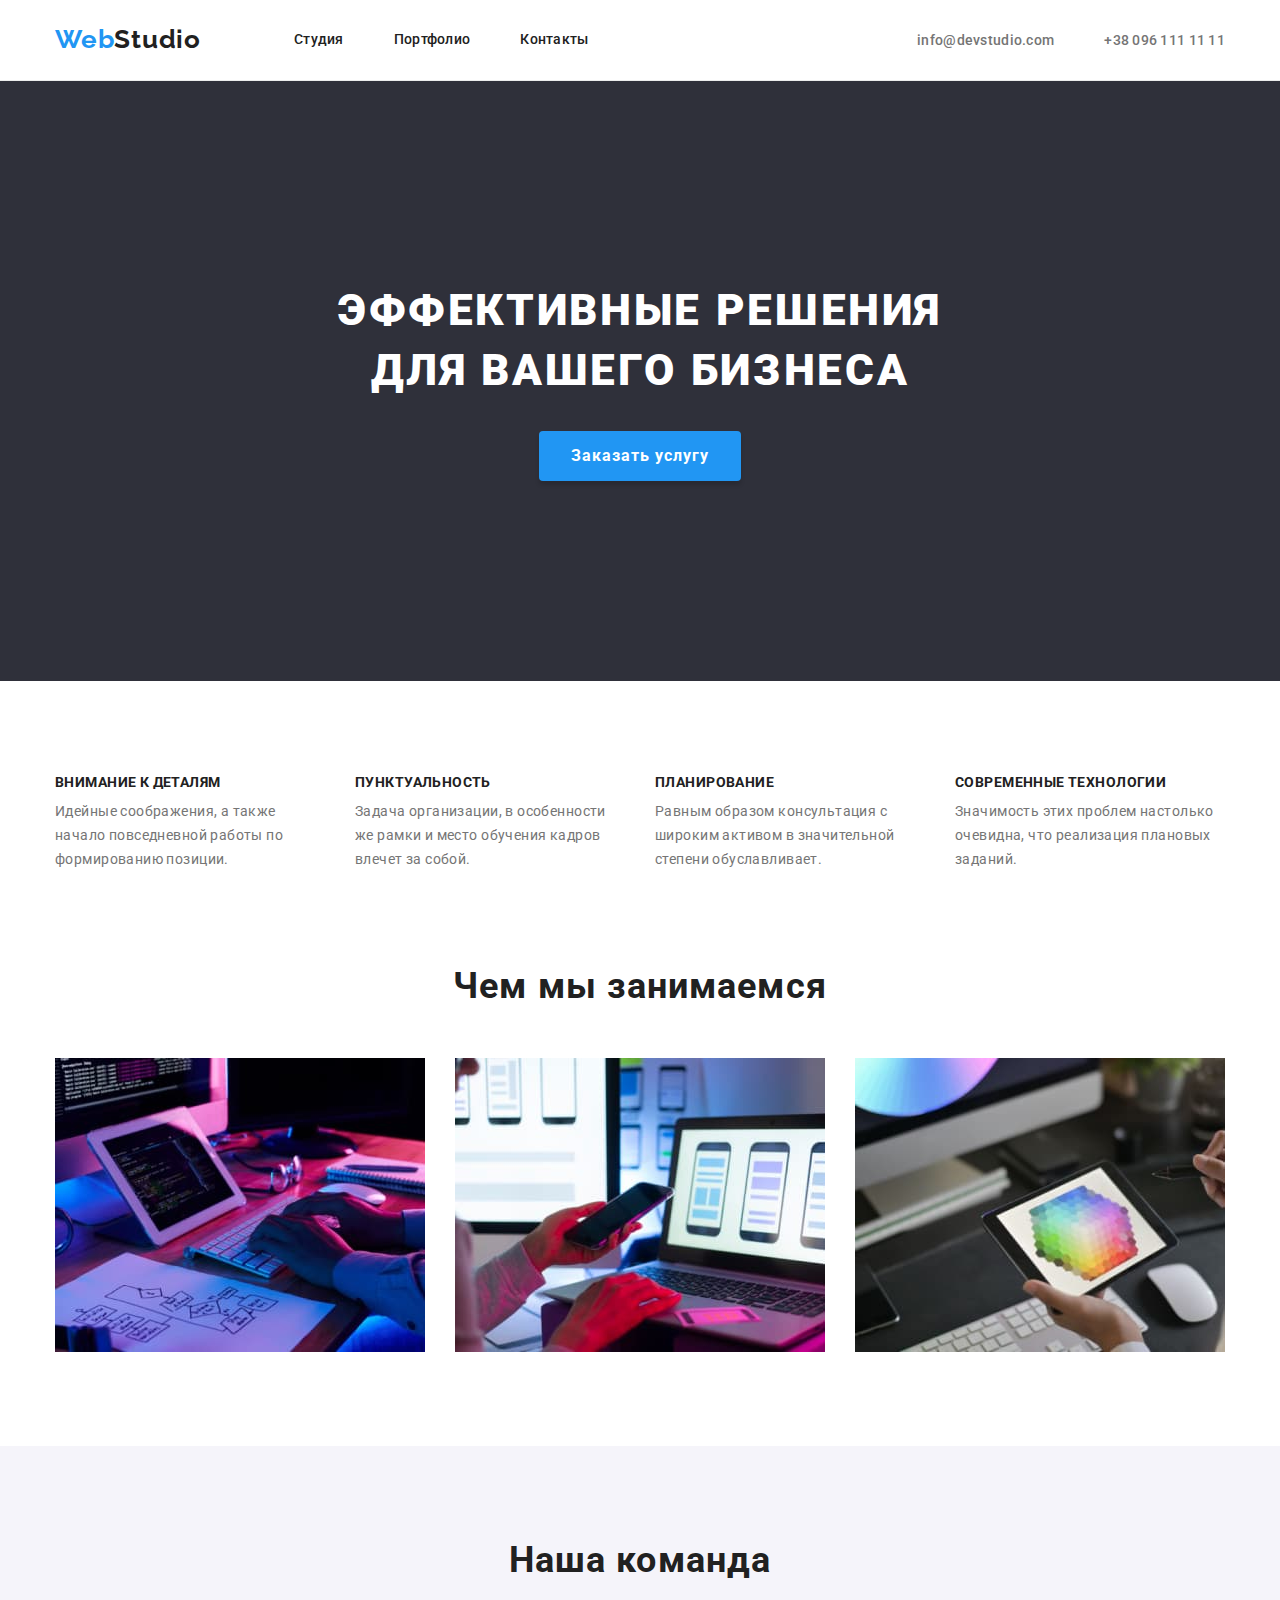
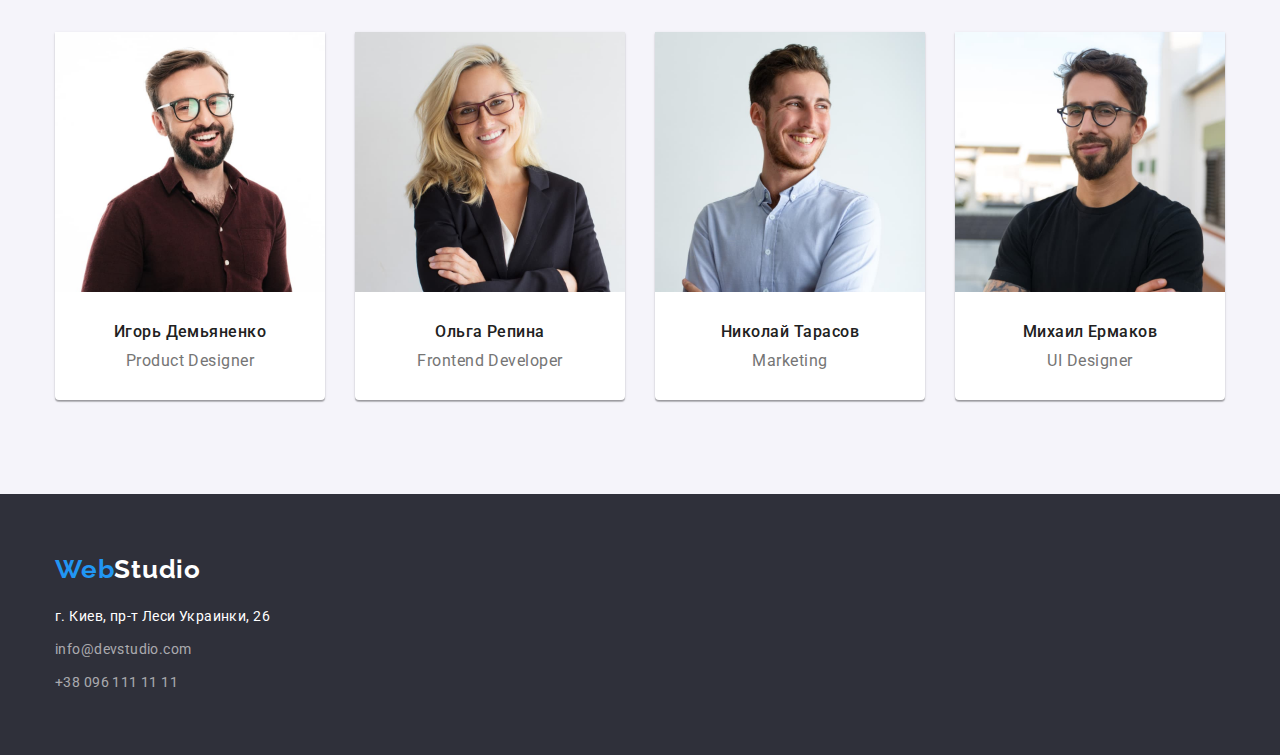
==== index.html @ 68cc084e "Клон репо для 4ї ДЗ" ====
<!DOCTYPE html>
<html lang="ru">
<head>
    <meta charset="UTF-8">
    <meta http-equiv="X-UA-Compatible" content="IE=edge">
    <meta name="viewport" content="width=device-width, initial-scale=1.0">
    <title>Document</title>
      <style>
        a {
          text-decoration: none;
        }
      </style>
      <link rel="preconnect" href="https://fonts.googleapis.com">
      <link rel="preconnect" href="https://fonts.gstatic.com" crossorigin>
      <link href="https://fonts.googleapis.com/css2?family=Raleway:wght@700&family=Roboto:wght@400;500;700;900&display=swap"
        rel="stylesheet">
      <link rel="stylesheet" href="https://cdnjs.cloudflare.com/ajax/libs/modern-normalize/1.1.0/modern-normalize.min.css" />
      <link rel="stylesheet" href="./css/styles.css">
</head>
<body class="page">
<!--хедер-->
   <header class="page-header">
    <div class="container menu-heder">
       <nav class="nav">
         <a href="/" class="logo"><span class="logos">Web</span>Studio</a>
          <ul class="site-nav list">
            <li class="nav-item"><a href="./index.html" class="link current">Студия</a></li>
            <li class="nav-item"><a href="./portfolio.html" class="link">Портфолио</a></li>
            <li class="nav-item"><a href="" class="link">Контакты</a></li>
          </ul>
       </nav>
          <ul class="contacts list">
            <li class="contacts-item"><a href="info@devstudio.com" class="contact">info@devstudio.com</a></li>
            <li class="contacts-item"><a href="tel:+380961111111" class="contact">+38 096 111 11 11</a></li>
          </ul>
    </div>
   </header> 
<!--головний контент сторінки-->
    <main>
     <!--секція герой-->
      <section class="hero">
        <div class="container">
           <h1 class="hero-title">Эффективные решения для вашего бизнеса</h1>
           <button type="button" class="button">Заказать услугу</button>
        </div>
     </section>
     <!--фішки компанії-->
     <section class="section">
      <div class="container">
       <h2 class="visually-hidden">Наши преимущества</h2>
       <ul class="feature-list list">
          <li class="item">
           <h3 class="title">Внимание к деталям</h3>
            <p class="text">Идейные соображения, а также начало повседневной работы по формированию позиции.</p>
         </li>
         <li class="item">
           <h3 class="title">Пунктуальность</h3>
            <p class="text">Задача организации, в особенности же рамки и место обучения кадров влечет за собой.</p>
         </li>
         <li class="item">
           <h3 class="title">Планирование</h3>
            <p class="text">Равным образом консультация с широким активом в значительной степени обуславливает.</p>
         </li>
         <li class="item">
           <h3 class="title">Современные технологии</h3>
            <p class="text">Значимость этих проблем настолько очевидна, что реализация плановых заданий.</p>
         </li>
        </ul>
      </div>
     </section>
     <!--діяльність компанії-->
     <section class="section work-section">
      <div class="container">
        <h2 class="work">Чем мы занимаемся</h2>
        <ul class="work-list list">
            <li class="img work-list-item"><img src="./images/img1.jpg" alt="робота с ПК" width="370"></li>
            <li class="img work-list-item"><img src="./images/img2.jpg" alt="Робота с телефоном" width="370"></li>
            <li class="img work-list-item"><img src="./images/img3.jpg" alt="робота с планшетом" width="370"></li>
        </ul>
      </div>
     </section>
     <!--члени компанії-->
     <section class="section user">
      <div class="container">
        <h2 class="galery">Наша команда</h2>
        <ul class="galery-list list">
            <li class="galery-item">
                <img src="./images/igor.jpg" alt="фото Игорь Демьяненко" width="270">
              <div class="person-description">
                <h3 class="headline">Игорь Демьяненко</h3>
                <p class="tagline">Product Designer</p>
              </div>
              </li>
            <li class="galery-item">
                <img src="./images/olga.jpg" alt="фото Ольга Репина" width="270">
              <div class="person-description">
                <h3 class="headline">Ольга Репина</h3>
                <p class="tagline">Frontend Developer</p>
              </div>
              </li>
            <li class="galery-item">
                <img src="./images/kolya.jpg" alt="фото Николай Тарасов" width="270">
              <div class="person-description">
                <h3 class="headline">Николай Тарасов</h3>
                <p class="tagline">Marketing</p>
              </div>
              </li>
            <li class="galery-item">
                <img src="./images/misha.jpg" alt="фото Михаил Ермаков" width="270">
              <div class="person-description">
                <h3 class="headline">Михаил Ермаков</h3>
                <p class="tagline">UI Designer</p>
              </div>
              </li>
        </ul>
      </div>
      </section>
    </main>
<!--футер-->
  <footer class="footer-menu">
    <div class="container">
      <a href="/" class="footer-logo"> <span class="logos">Web</span>Studio</a>
      <address class="address">
        <ul class="address-list list">
          <li class="footer-address-item"> <a class="footer-address" href="https://goo.gl/maps/79SEyr8F4r5ZJnbD9">г. Киев, пр-т Леси Украинки, 26</a></li>
          <li class="footer-contact-item"> <a class="footer-contact" href="mailto:info@devstudio.com">info@devstudio.com</a></li>
          <li class="footer-contact-item"> <a class="footer-contact" href="tel:+380961111111">+38 096 111 11 11</a></li>
        </ul>
      </address>
    </div>
  </footer>
</body>
</html>
---- css/styles.css ----
:root {
  --primary-text-color: #212121;
  --secondory-text-color: #757575;
  --text-title-color: #ffffff;
  --accent-color: #2196f3;
  --primary-bg-color: #ffffff;
  --secondary-bg-color: #f5f4fa;
  --footer-bg-color: #2f303a;
}

.page {
  font-family: Roboto, sans-serif;
  color: var(--primary-text-color);
  margin: 0;
}

.list {
  list-style: none;
  padding: 0;
  margin: 0;
}

.container {
  width: 1200px;
  padding-left: 15px;
  padding-right: 15px;
  margin: 0 auto;
  
  /* outline: 1px solid tomato; */
}

h1, h2, h3, h4, h5, h6, p, ul {
  margin-top: 0;
  margin-bottom: 0;
}

ul, ol {
  margin: 0;
  padding-left: 0;
}

/* ------Стилі для index.html------ */

/* ------хедер------ */
.page-header {
background-color: var(--primary-bg-color);
border-bottom: 1px solid #ECECEC;
}

.menu-heder {
  display: flex;
}

.site-nav {
display: flex;
margin-left: 93px;
}

.site-nav > li {
margin-right: 50px;
}

.site-nav >li:nth-child(3n) {
  margin-right: 0;
}

.nav{
    display: flex;
    align-items: center;
}

.contacts {
  align-items: center;
  display: flex;
  margin-left: auto;
}

.contacts>li {
  margin-right: 50px;
}

.contacts>li:nth-child(2n) {
  margin-right: 0px;
}

.logo {
  font-family: "Raleway";
  font-weight: 700;
  font-size: 26px;
  line-height: 1.19;
  letter-spacing: 0.03em;
  color: var(--primary-text-color);
  padding: 24px 0px 25px 0px;
}

.logos {
  color: var(--accent-color);
}

.link {
  font-weight: 500;
  font-size: 14px;
  line-height: 1.4;
  letter-spacing: 0.02em;
  color: var(--primary-text-color);
  text-align: center;
  padding: 32px 0px;
}

.link:hover,
.link:focus {
  color: var(--accent-color);
}

/* .current {
  color: var(--accent-color);
} */

.contact {
  font-weight: 500;
  font-size: 14px;
  line-height: 1.14;
  letter-spacing: 0.02em;
  color: var(--secondory-text-color);
  text-align: center;
  padding: 32px 0px;
}

.contact:hover,
.contact:focus {
  color: var(--accent-color);
}

/* ------секція герой------ */

.hero {
  background-color: var(--footer-bg-color);
padding: 200px 0;
}


.hero-title {
  font-weight: 900;
  font-size: 44px;
  line-height: 1.36;
  text-align: center;
  letter-spacing: 0.06em;
  text-transform: uppercase;
  color: var(--text-title-color);
  width: 696px;
  margin-left: auto;
  margin-right: auto;
  text-align: center;
}

.button {
  font-family: Roboto;
  font-weight: 700;
  font-size: 16px;
  line-height: 1.87;
  display: flex;
  align-items: center;
  text-align: center;
  letter-spacing: 0.06em;
  color: var(--text-title-color);
  background-color: var(--accent-color);
  cursor: pointer;
  border-radius: 4px;
  box-shadow: 0px 4px 4px rgba(0, 0, 0, 0.15);
  border: none;
  padding: 10px 32px;
  margin-top: 30px;
  margin-left: auto;
  margin-right: auto;
}

/* ------фішки компанії------ */

.visually-hidden {
  position: absolute;
  white-space: nowrap;
  width: 1px;
  height: 1px;
  overflow: hidden;
  border: 0;
  padding: 0;
  clip: rect(0 0 0 0);
  clip-path: inset(50%);
  margin: -1px;
}
.section {
padding-top: 94px;
padding-bottom: 94px;
}

.feature-list {
  display: flex;
}

.item:nth-child(-n + 3) {
  margin-right: 30px;
}

.title {
  font-weight: 700;
  font-size: 14px;
  line-height: 1.14;
  letter-spacing: 0.03em;
  text-transform: uppercase;
  color: var(--primary-text-color);
  width: 270px;
}

.text {
  font-size: 14px;
  line-height: 1.71;
  letter-spacing: 0.03em;
  color: var(--secondory-text-color);
  width: 270px;
  margin-top: 10px;
}

.title {
  color: var(--primary-text-color);
}

.text {
  color: var(--secondory-text-color);
}

/* ------діяльність компанії------ */
.work-section {
  padding-top: 0;
}

.work-list{
display: flex;
margin-top: 50px;
}

img {
  max-width: 100%;
  height: auto;
  display: block;
}

.work-list-item {
 margin-right: 30px;
}

.work-list-item:nth-child(3n) {
  margin-right: 0;
}

.work {
  font-weight: 700;
  font-size: 36px;
  line-height: 1.16;
  text-align: center;
  letter-spacing: 0.03em;
  color: var(--primary-text-color);
}

/* ------члени компанії------ */

.user {
  background-color: var(--secondary-bg-color);
}

.galery {
  font-weight: 700;
  font-size: 36px;
  line-height: 1.16;
  text-align: center;
  letter-spacing: 0.03em;
  color: var(--primary-text-color);

}

.galery-list {
  display: flex;
  margin-top: 50px;
}

.galery-list > li:last-child {
  margin-right: 0px;
}

.galery-item {
  background-color: var(--primary-bg-color);
  width: 270px;
  margin-right: 30px;
  box-shadow: 0px 1px 3px rgba(0, 0, 0, 0.12),
    0px 1px 1px rgba(0, 0, 0, 0.14),
    0px 2px 1px rgba(0, 0, 0, 0.2);
  border-radius: 0px 0px 4px 4px;
}

.galery-item >li:last-child {
  margin-right: 0px;
}

.person-description {
  padding: 30px 32px;
}

.headline {
  font-weight: 500;
  font-size: 16px;
  line-height: 1.19;
  text-align: center;
  letter-spacing: 0.03em;
  color: var(--primary-text-color);
}

.tagline {
  font-size: 16px;
  line-height: 1.19;
  text-align: center;
  letter-spacing: 0.03em;
  color: var(--secondory-text-color);
  margin-top: 10px;
}

/* ------футер------ */

.footer-menu {
  background-color: var(--footer-bg-color);
  padding: 60px 0;
}

.footer-logo {
  font-family: Raleway;
  font-weight: 700;
  font-size: 26px;
  line-height: 1.19;
  letter-spacing: 0.03em;
  color: var(--text-title-color);
}

.address-list{
  margin-top: 20px;
}

.footer-address {
  font-family: Roboto;
  font-style: normal;
  font-size: 14px;
  line-height: 1.71;
  letter-spacing: 0.03em;
  color: var(--text-title-color);
}

.footer-contact-item{
margin-top: 9px;
}

.footer-contact {
  font-family: Roboto;
  font-style: normal;
  font-size: 14px;
  line-height: 1.71;
  letter-spacing: 0.03em;
  color: rgba(255, 255, 255, 0.6);
  
  margin-top: 9px;
}
.footer-address:focus,
.footer-address:hover {
  color: var(--accent-color);
}

.footer-contact:focus,
.footer-contact:hover {
  color: var(--accent-color);
}

/* ------CSS для portfolio.html------ */
/* ------хедер підтягує стилі з CSS index.html ------ */
/* ------кнопки------ */


.button-items {
justify-content: center;
display: flex;
}

.button-items > li {
  margin-right: 8px;
}

.button-items >li:last-child{
  margin-right: 0;
}

.button-primery {
  font-family: "Roboto";
  font-weight: 500;
  font-size: 16px;
  line-height: 1.62;
  text-align: center;
  letter-spacing: 0.03em;
  color: var(--primary-text-color);
  cursor: pointer;
  border-radius: 4px;
  border-width: 0;
  padding: 6px 22px;
}

.button-primery {
  background-color: var(--secondary-bg-color);
}

.button-primery:hover,
.button-primery:focus {
  color: var(--text-title-color);
  background-color: var(--accent-color);
}

/* ------Наши проекты------ */

.project-list{
  display: flex;
  flex-wrap: wrap;
  margin-top: 50px;
}

.project-list>li>img {
  display: block;
}

.project-list > li {
  margin-top: 30px;
  margin-right: 30px;
}

.project-list > li:nth-child(-n + 3) {
  margin-top: 0px;
}

.project-list > li:nth-child(3n + 3) {
  margin-right: 0px;
}

.project-item {
  background-color: var (--primary-bg-color);
}

.projects-description {
  padding: 20px 24px;
  border: 1px solid #EEEEEE;
  border-top: none;
}

.headline-portfolio {
  font-weight: 700;
  font-size: 18px;
  line-height: 2;
  letter-spacing: 0.06em;
  color: var(--primary-text-color);
}

.tagline-portfolio {
  font-size: 16px;
  line-height: 1.87;
  letter-spacing: 0.03em;
  color: var(--secondory-text-color);
  margin-top: 4px;
}

/* ------футер підтягує стилі з CSS index.html------ */
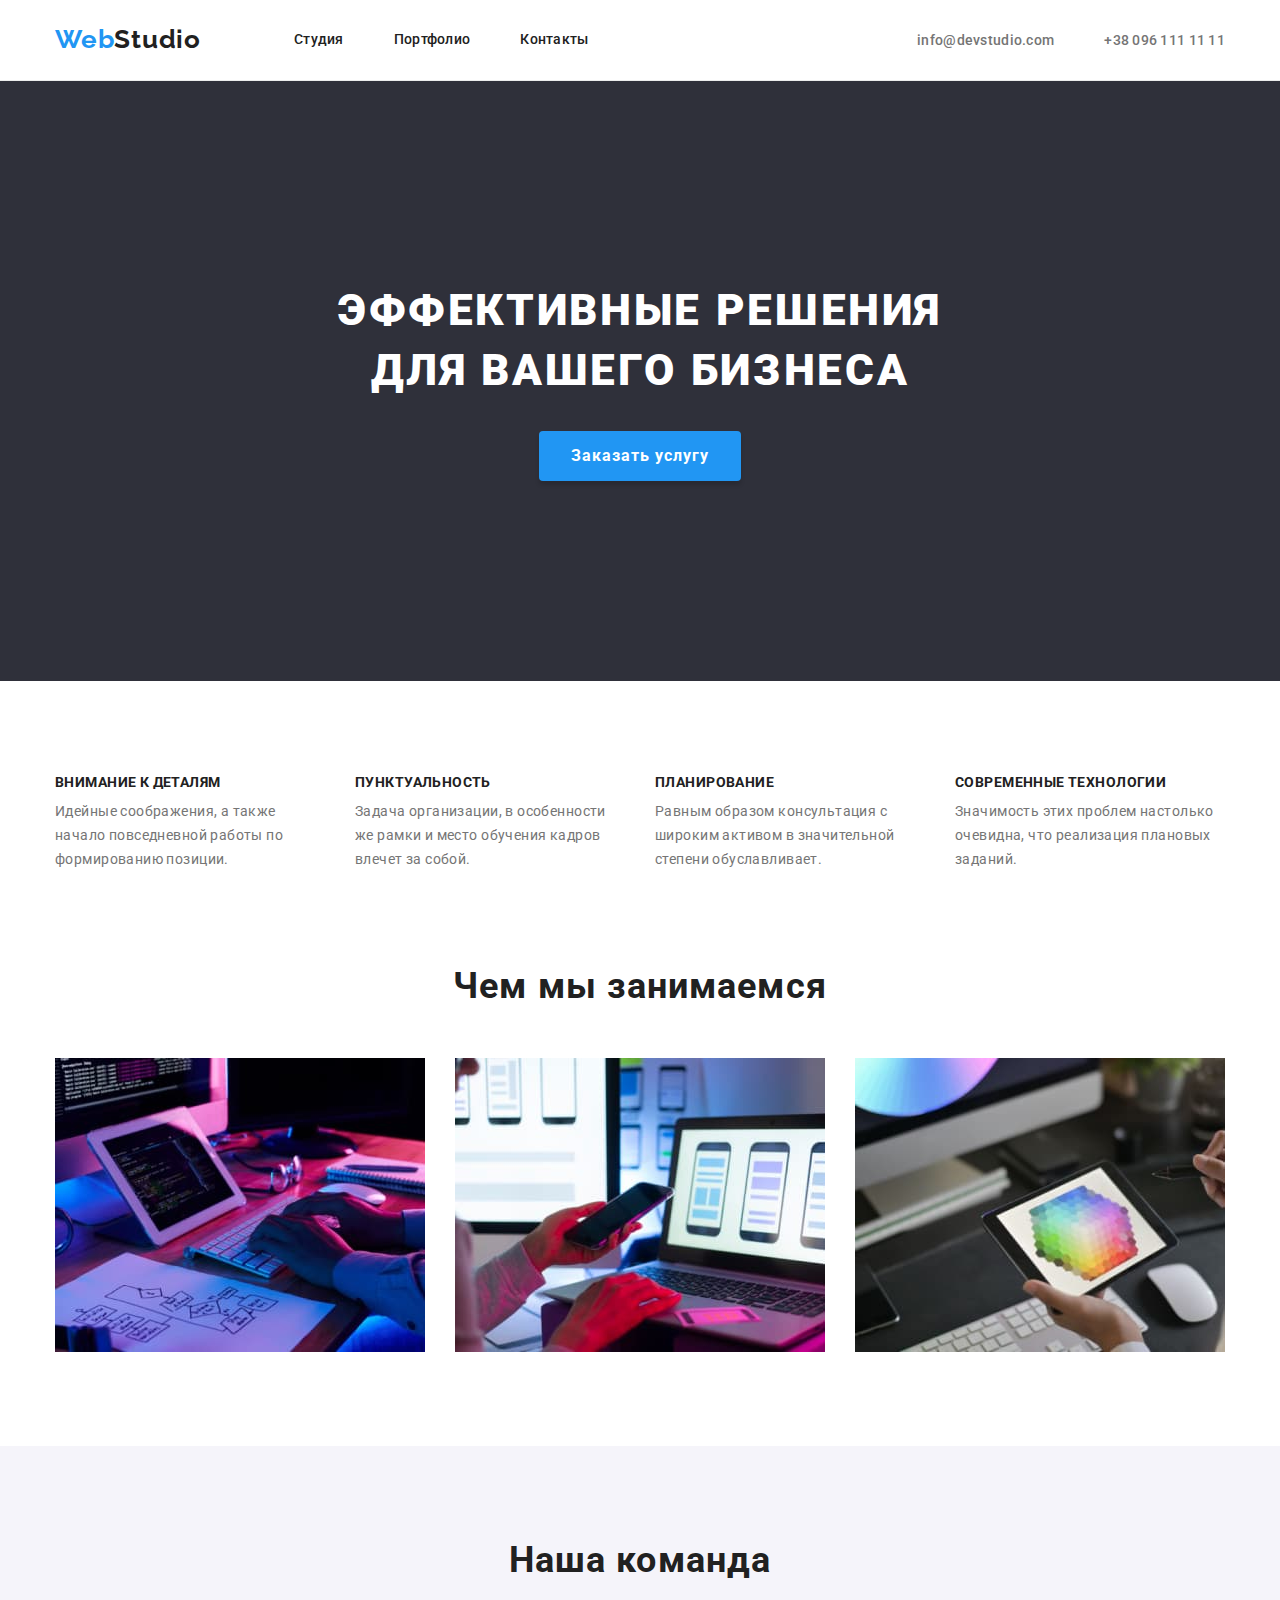
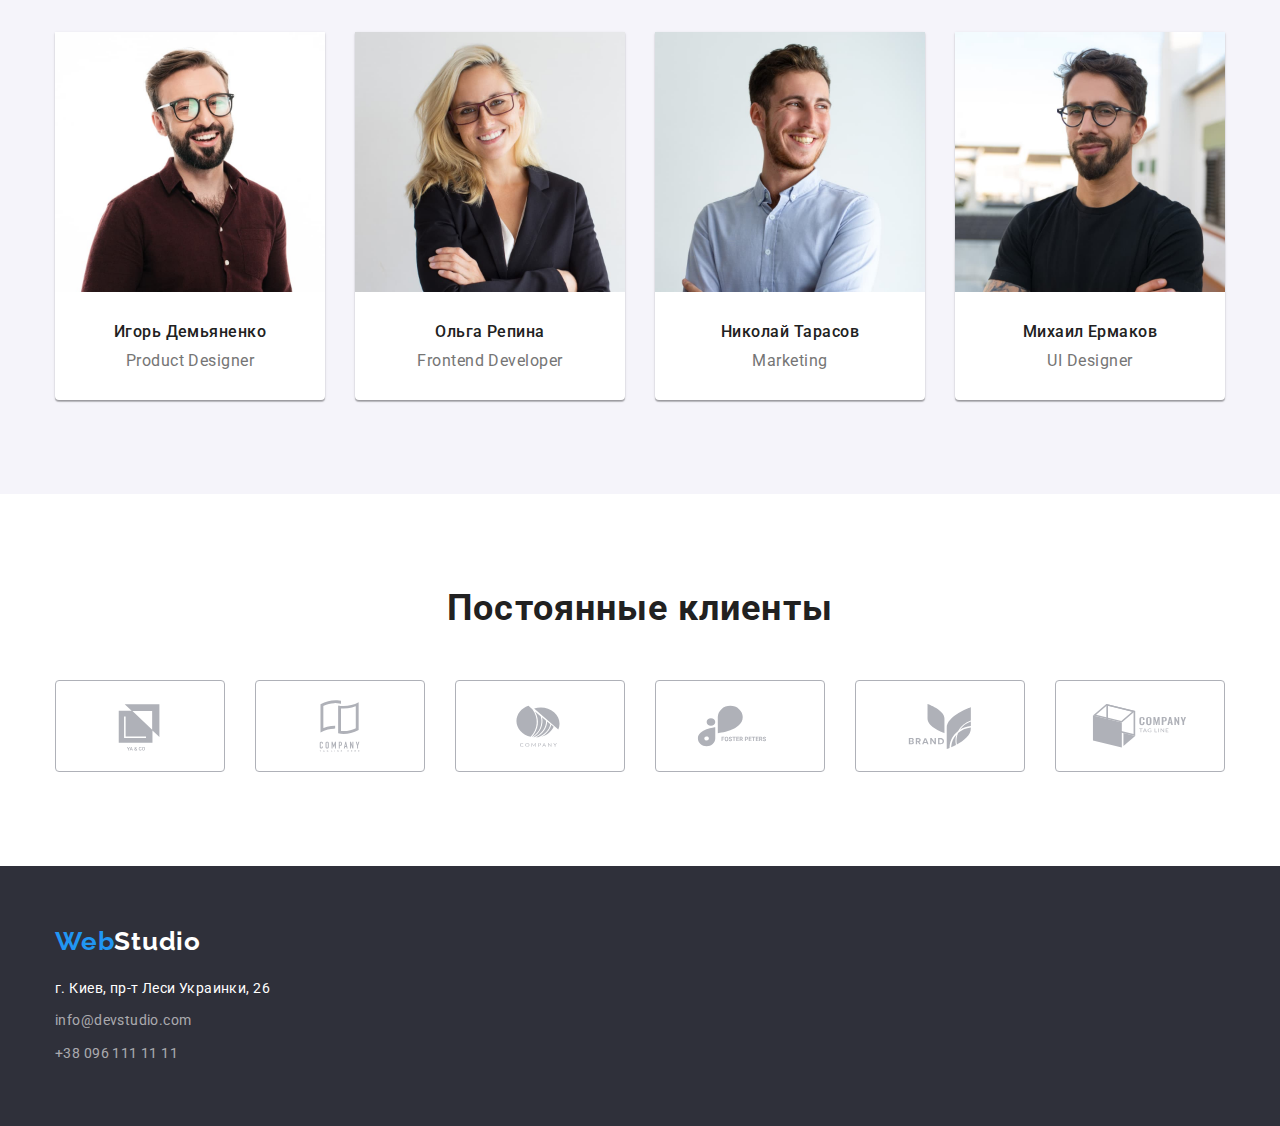
==== commit c849393a: "створити секцію постійних покупців, залили СВГ, перша спроба 4го ДЗ" ====
--- a/index.html
+++ b/index.html
@@ -26,7 +26,7 @@
           <ul class="site-nav list">
             <li class="nav-item"><a href="./index.html" class="link current">Студия</a></li>
             <li class="nav-item"><a href="./portfolio.html" class="link">Портфолио</a></li>
-            <li class="nav-item"><a href="" class="link">Контакты</a></li>
+            <li class="nav-item"><a href="./contacts.html" class="link">Контакты</a></li>
           </ul>
        </nav>
           <ul class="contacts list">
@@ -115,6 +115,56 @@
         </ul>
       </div>
       </section>
+      <!--постійні клієнти-->
+      <section class="section">
+        <div class="container-clients">
+          <h2 class="work">Постоянные клиенты</h2>
+          <ul class="clients-list">
+            <li class="clients-item">
+              <a href="">
+                <svg class="clients-logo">
+                  <use href="./images/symbol-defs.svg#icon-logo-customers1"></use>
+                </svg>
+              </a>
+            </li>
+            <li class="clients-item">
+              <a href="">
+                <svg class="clients-logo">
+                  <use href="./images/symbol-defs.svg#icon-logo-customers2"></use>
+                </svg>
+              </a>
+            </li>
+            <li class="clients-item">
+              <a href="">
+                <svg class="clients-logo">
+                  <use href="./images/symbol-defs.svg#icon-logo-customers3"></use>
+                </svg>
+              </a>
+            </li>
+            <li class="clients-item">
+              <a href="">
+                <svg class="clients-logo">
+                  <use href="./images/symbol-defs.svg#icon-logo-customers4"></use>
+                </svg>
+              </a>
+            </li>
+            <li class="clients-item">
+              <a href="">
+                <svg class="clients-logo">
+                  <use href="./images/symbol-defs.svg#icon-logo-customers5"></use>
+                </svg>
+              </a>
+            </li>
+            <li class="clients-item">
+              <a href="">
+                <svg class="clients-logo">
+                  <use href="./images/symbol-defs.svg#icon-logo-customers6"></use>
+                </svg>
+              </a>
+            </li>
+          </ul>
+        </div>
+      </section>
     </main>
 <!--футер-->
   <footer class="footer-menu">
--- a/css/styles.css
+++ b/css/styles.css
@@ -131,6 +131,23 @@
   color: var(--accent-color);
 }
 
+/*------------------------------------------------------------
+
+ ????????????????????????????????????????????????????
+
+  .contacts .clients-item:first-child::before {
+  content: url("");
+  }
+
+  .contacts .clients-item:last-child::before{
+  content: url('');
+  }
+
+
+
+
+------------------------------------------------------------------*/
+ 
 /* ------секція герой------ */
 
 .hero {
@@ -322,6 +339,63 @@
   margin-top: 10px;
 }
 
+
+/* --- постійні клієнти- --- */
+
+.container-clients {
+  display: block;
+  width: 1200px;
+  padding-left: 15px;
+  padding-right: 15px;
+  margin-right: auto;
+  margin-left: auto;
+}
+
+.clients-list {
+  display: flex;
+  list-style-type: none;
+  margin-top: 50px;
+}
+
+.clients-item {
+  display: flex;
+  margin-right: 30px;
+  width: 170px;
+  height: 92px;
+  border: 1px solid #afb1b8;
+  border-radius: 4px;
+}
+
+.clients-item:last-child {
+  margin-right: 0;
+}
+
+.clients-item>a:hover,
+.clients-item>a:focus {
+  border: 1px solid var(--accent-color);
+  cursor: pointer;
+}
+
+.clients-item>a:hover .clients-logo,
+.clients-item>a:focus .clients-logo {
+  fill: var(--accent-color);
+}
+
+.clients-item>a {
+  width: 170px;
+  height: 92px;
+  justify-content: center;
+  align-items: center;
+  display: flex;
+}
+
+.clients-logo {
+  width: 106px;
+  height: 60px;
+  fill: #afb1b8;
+}
+
+
 /* ------футер------ */
 
 .footer-menu {
@@ -469,3 +543,6 @@
 }
 
 /* ------футер підтягує стилі з CSS index.html------ */
+
+
+
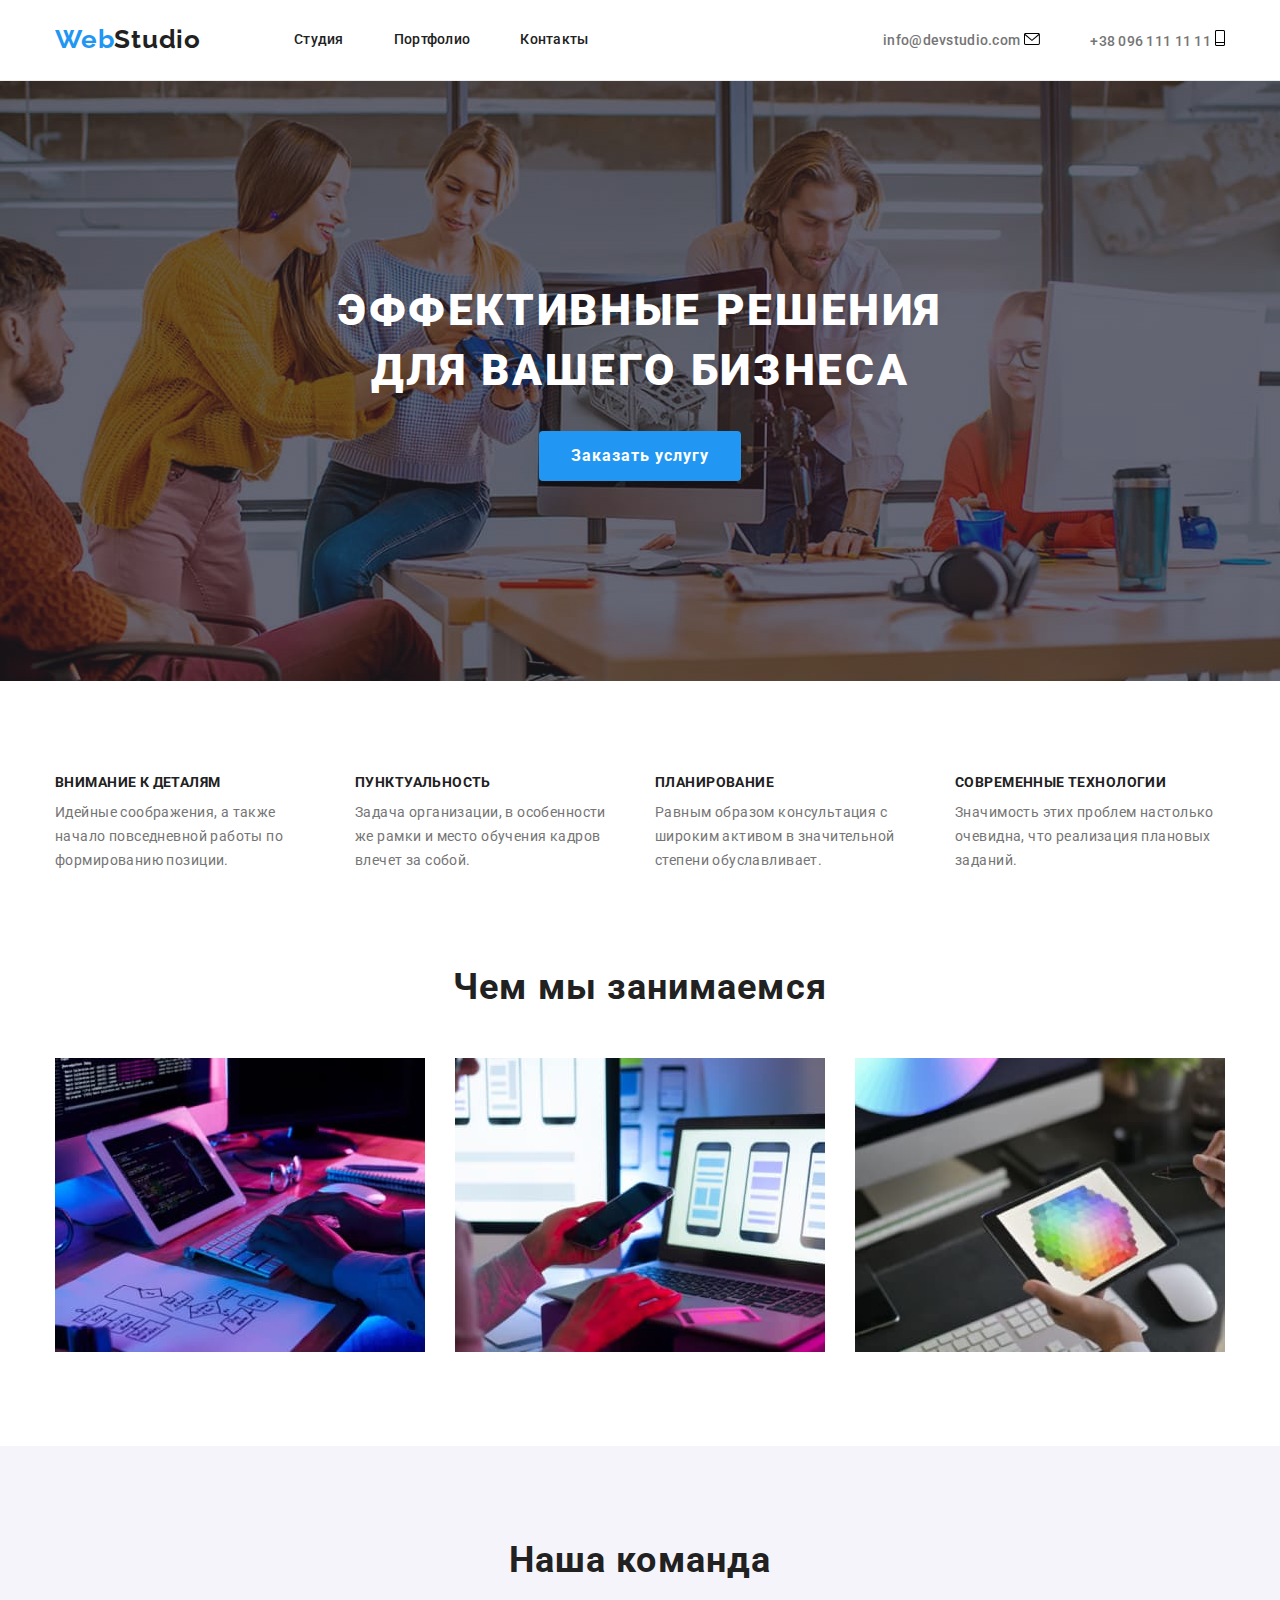
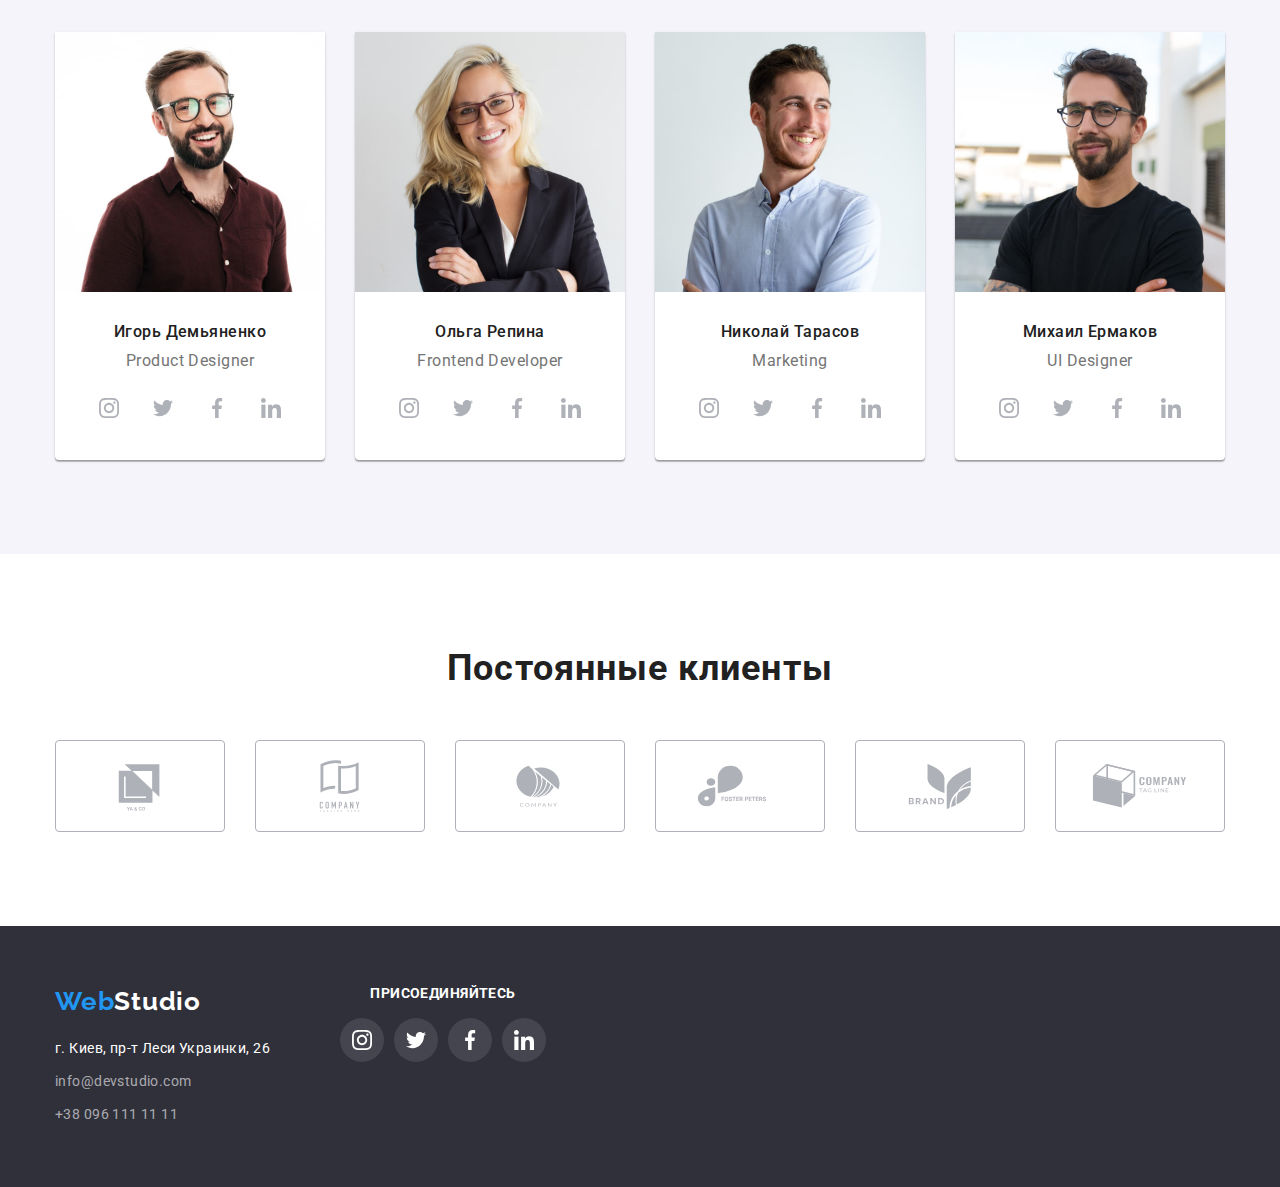
==== commit 33d79b5a: "ДЗ№4 без хедера і особливостей компанії" ====
--- a/index.html
+++ b/index.html
@@ -30,8 +30,16 @@
           </ul>
        </nav>
           <ul class="contacts list">
-            <li class="contacts-item"><a href="info@devstudio.com" class="contact">info@devstudio.com</a></li>
-            <li class="contacts-item"><a href="tel:+380961111111" class="contact">+38 096 111 11 11</a></li>
+            <li class="contacts-item"><a href="info@devstudio.com" class="contact">info@devstudio.com</a>
+            <svg class="phone-icon" width="16" height="12">
+              <use href="./images/symbol-defs.svg#icon-envelope-hover"></use>
+            </svg>
+            </li>
+            <li class="contacts-item"><a href="tel:+380961111111" class="contact">+38 096 111 11 11</a>
+            <svg class="email-icon" width="10" height="16">
+              <use href="./images/symbol-defs.svg#icon-Vector"></use>
+            </svg>
+            </li>
           </ul>
     </div>
    </header> 
@@ -89,6 +97,36 @@
               <div class="person-description">
                 <h3 class="headline">Игорь Демьяненко</h3>
                 <p class="tagline">Product Designer</p>
+                <ul class="user-soc-list list">
+                    <li class="user-soc-item">
+                    <a class="user-soc-link link">
+                      <svg class="user-soc-icon" width="20" height="20">
+                        <use href="./images/symbol-defs.svg#icon-instagram"></use>
+                      </svg>
+                    </a>
+                  </li>
+                    <li class="user-soc-item">
+                    <a class="user-soc-link link">
+                      <svg class="user-soc-icon" width="20" height="20">
+                        <use href="./images/symbol-defs.svg#icon-twitter"></use>
+                      </svg>
+                    </a>
+                  </li>
+                    <li class="user-soc-item">
+                    <a class="user-soc-link link">
+                      <svg class="user-soc-icon" width="20" height="20">
+                        <use href="./images/symbol-defs.svg#icon-facebook"></use>
+                      </svg>
+                    </a>
+                  </li>
+                  <li class="user-soc-item">
+                    <a class="user-soc-link link">
+                      <svg class="user-soc-icon" width="20" height="20">
+                        <use href="./images/symbol-defs.svg#icon-linkedin"></use>
+                      </svg>
+                    </a>
+                  </li>
+                </ul>
               </div>
               </li>
             <li class="galery-item">
@@ -96,6 +134,36 @@
               <div class="person-description">
                 <h3 class="headline">Ольга Репина</h3>
                 <p class="tagline">Frontend Developer</p>
+                <ul class="user-soc-list list">
+                    <li class="user-soc-item">
+                    <a class="user-soc-link link">
+                      <svg class="user-soc-icon" width="20" height="20">
+                        <use href="./images/symbol-defs.svg#icon-instagram"></use>
+                      </svg>
+                    </a>
+                  </li>
+                    <li class="user-soc-item">
+                    <a class="user-soc-link link">
+                      <svg class="user-soc-icon" width="20" height="20">
+                        <use href="./images/symbol-defs.svg#icon-twitter"></use>
+                      </svg>
+                    </a>
+                  </li>
+                    <li class="user-soc-item">
+                    <a class="user-soc-link link">
+                      <svg class="user-soc-icon" width="20" height="20">
+                        <use href="./images/symbol-defs.svg#icon-facebook"></use>
+                      </svg>
+                    </a>
+                  </li>
+                  <li class="user-soc-item">
+                    <a class="user-soc-link link">
+                      <svg class="user-soc-icon" width="20" height="20">
+                        <use href="./images/symbol-defs.svg#icon-linkedin"></use>
+                      </svg>
+                    </a>
+                  </li>
+                </ul>
               </div>
               </li>
             <li class="galery-item">
@@ -103,6 +171,36 @@
               <div class="person-description">
                 <h3 class="headline">Николай Тарасов</h3>
                 <p class="tagline">Marketing</p>
+                <ul class="user-soc-list list">
+                    <li class="user-soc-item">
+                    <a class="user-soc-link link">
+                      <svg class="user-soc-icon" width="20" height="20">
+                        <use href="./images/symbol-defs.svg#icon-instagram"></use>
+                      </svg>
+                    </a>
+                  </li>
+                    <li class="user-soc-item">
+                    <a class="user-soc-link link">
+                      <svg class="user-soc-icon" width="20" height="20">
+                        <use href="./images/symbol-defs.svg#icon-twitter"></use>
+                      </svg>
+                    </a>
+                  </li>
+                    <li class="user-soc-item">
+                    <a class="user-soc-link link">
+                      <svg class="user-soc-icon" width="20" height="20">
+                        <use href="./images/symbol-defs.svg#icon-facebook"></use>
+                      </svg>
+                    </a>
+                  </li>
+                  <li class="user-soc-item">
+                    <a class="user-soc-link link">
+                      <svg class="user-soc-icon" width="20" height="20">
+                        <use href="./images/symbol-defs.svg#icon-linkedin"></use>
+                      </svg>
+                    </a>
+                  </li>
+                </ul>
               </div>
               </li>
             <li class="galery-item">
@@ -110,6 +208,36 @@
               <div class="person-description">
                 <h3 class="headline">Михаил Ермаков</h3>
                 <p class="tagline">UI Designer</p>
+                <ul class="user-soc-list list">
+                    <li class="user-soc-item">
+                    <a class="user-soc-link link">
+                      <svg class="user-soc-icon" width="20" height="20">
+                        <use href="./images/symbol-defs.svg#icon-instagram"></use>
+                      </svg>
+                    </a>
+                  </li>
+                     <li class="user-soc-item">
+                    <a class="user-soc-link link">
+                      <svg class="user-soc-icon" width="20" height="20">
+                        <use href="./images/symbol-defs.svg#icon-twitter"></use>
+                      </svg>
+                    </a>
+                  </li>
+                    <li class="user-soc-item">
+                    <a class="user-soc-link link">
+                      <svg class="user-soc-icon" width="20" height="20">
+                        <use href="./images/symbol-defs.svg#icon-facebook"></use>
+                      </svg>
+                    </a>
+                  </li>
+                  <li class="user-soc-item">
+                    <a class="user-soc-link link">
+                      <svg class="user-soc-icon" width="20" height="20">
+                        <use href="./images/symbol-defs.svg#icon-linkedin"></use>
+                      </svg>
+                    </a>
+                  </li>
+                </ul>
               </div>
               </li>
         </ul>
@@ -167,17 +295,52 @@
       </section>
     </main>
 <!--футер-->
-  <footer class="footer-menu">
-    <div class="container">
-      <a href="/" class="footer-logo"> <span class="logos">Web</span>Studio</a>
-      <address class="address">
-        <ul class="address-list list">
-          <li class="footer-address-item"> <a class="footer-address" href="https://goo.gl/maps/79SEyr8F4r5ZJnbD9">г. Киев, пр-т Леси Украинки, 26</a></li>
-          <li class="footer-contact-item"> <a class="footer-contact" href="mailto:info@devstudio.com">info@devstudio.com</a></li>
-          <li class="footer-contact-item"> <a class="footer-contact" href="tel:+380961111111">+38 096 111 11 11</a></li>
+ <footer class="footer-menu">
+    <div class="container footer">
+      <div class="container-flex">
+        <a href="/" class="footer-logo"> <span class="logos">Web</span>Studio</a>
+        <address class="address">
+          <ul class="address-list list">
+            <li class="footer-address-item"> <a class="footer-address" href="https://goo.gl/maps/79SEyr8F4r5ZJnbD9">г. Киев, пр-т Леси Украинки, 26</a></li>
+            <li class="footer-contact-item"> <a class="footer-contact" href="mailto:info@devstudio.com">info@devstudio.com</a></li>
+            <li class="footer-contact-item"> <a class="footer-contact" href="tel:+380961111111">+38 096 111 11 11</a></li>
+          </ul>
+        </address>
+      </div>
+      <div class="futer-call">
+        <h3 class="call">присоединяйтесь</h3>
+        <ul class="user-soc-list list">
+          <li class="futer-call-item">
+            <a class="futer-call-link link">
+              <svg class="futer-call-icon" width="20" height="20">
+                <use href="./images/symbol-defs.svg#icon-instagram"></use>
+              </svg>
+            </a>
+          </li>
+          <li class="futer-call-item">
+            <a class="futer-call-link link">
+              <svg class="futer-call-icon" width="20" height="20">
+                <use href="./images/symbol-defs.svg#icon-twitter"></use>
+              </svg>
+            </a>
+          </li>
+          <li class="futer-call-item">
+            <a class="futer-call-link link">
+              <svg class="futer-call-icon" width="20" height="20">
+                <use href="./images/symbol-defs.svg#icon-facebook"></use>
+              </svg>
+            </a>
+          </li>
+          <li class="futer-call-item">
+            <a class="futer-call-link link">
+              <svg class="futer-call-icon" width="20" height="20">
+                <use href="./images/symbol-defs.svg#icon-linkedin"></use>
+              </svg>
+            </a>
+          </li>
         </ul>
-      </address>
+      </div>
     </div>
-  </footer>
+ </footer>
 </body>
 </html>--- a/css/styles.css
+++ b/css/styles.css
@@ -131,28 +131,39 @@
   color: var(--accent-color);
 }
 
-/*------------------------------------------------------------
-
- ????????????????????????????????????????????????????
-
-  .contacts .clients-item:first-child::before {
-  content: url("");
+
+
+/*.email-icon,
+.phone-icon {
+  margin-right: 10px;
+}
+  .contact:hover .email-icon,
+  .contact:hover .phone-icon,
+  .contact:focus .email-icon,
+  .contact:focus .phone-icon {
+    fill: var(--accent-color);
   }
-
-  .contacts .clients-item:last-child::before{
-  content: url('');
-  }
-
-
-
-
-------------------------------------------------------------------*/
- 
+*/
+
+
+
 /* ------секція герой------ */
 
 .hero {
   background-color: var(--footer-bg-color);
 padding: 200px 0;
+    max-width: 1600px;
+    min-height: 600px;
+    margin-right: auto;
+    margin-left: auto;
+background-image: linear-gradient(
+  rgba(47, 48, 58, 0.4), 
+  rgba(47, 48, 58, 0.4)), 
+  url(../images/hero-bg.jpg);
+background-repeat: no-repeat;
+background-position: center;
+background-size: cover;
+
 }
 
 
@@ -339,6 +350,43 @@
   margin-top: 10px;
 }
 
+.user-soc-item {
+ cursor: pointer;
+}
+
+.user-soc-list {
+  display: flex;
+  justify-content: center;
+  margin-top: 16px;
+}
+
+.user-soc-item + .user-soc-item {
+ margin-left: 10px;
+} 
+
+
+.user-soc-link {
+  display: flex;
+  align-items: center;
+  justify-content: center;
+  width: 44px;
+  height: 44px;
+  border-radius: 50% ;
+  padding: 0;
+}
+    
+.user-soc-icon {
+  fill: #AFB1B8;
+}
+
+.user-soc-link:hover {
+  background-color: var(--accent-color);
+}
+
+.user-soc-link:hover .user-soc-icon{
+  fill: var(--primary-bg-color);
+}
+
 
 /* --- постійні клієнти- --- */
 
@@ -401,6 +449,10 @@
 .footer-menu {
   background-color: var(--footer-bg-color);
   padding: 60px 0;
+  display: flex;
+}
+.footer{
+  display: flex;
 }
 
 .footer-logo {
@@ -449,6 +501,57 @@
   color: var(--accent-color);
 }
 
+
+.call {
+font-size: 14px;
+line-height: 1.14;
+letter-spacing: 0.03em;
+text-align: center;
+text-transform: uppercase;
+color: var(--text-title-color);
+}
+
+.futer-call{
+margin-left: 70px;
+}
+
+.futer-call-item {
+  cursor: pointer;
+}
+
+.futer-call-list {
+  display: flex;
+  justify-content: center;
+  margin-top: 20px;
+}
+
+.futer-call-item+.futer-call-item {
+  margin-left: 10px;
+}
+
+
+.futer-call-link {
+  display: flex;
+  align-items: center;
+  justify-content: center;
+  background: rgba(255, 255, 255, 0.1);
+  width: 44px;
+  height: 44px;
+  border-radius: 50%;
+  padding: 0;
+}
+
+.futer-call-icon {
+  fill: var(--primary-bg-color);
+}
+
+.futer-call-link:hover {
+  background-color: var(--accent-color);
+}
+
+
+
+
 /* ------CSS для portfolio.html------ */
 /* ------хедер підтягує стилі з CSS index.html ------ */
 /* ------кнопки------ */
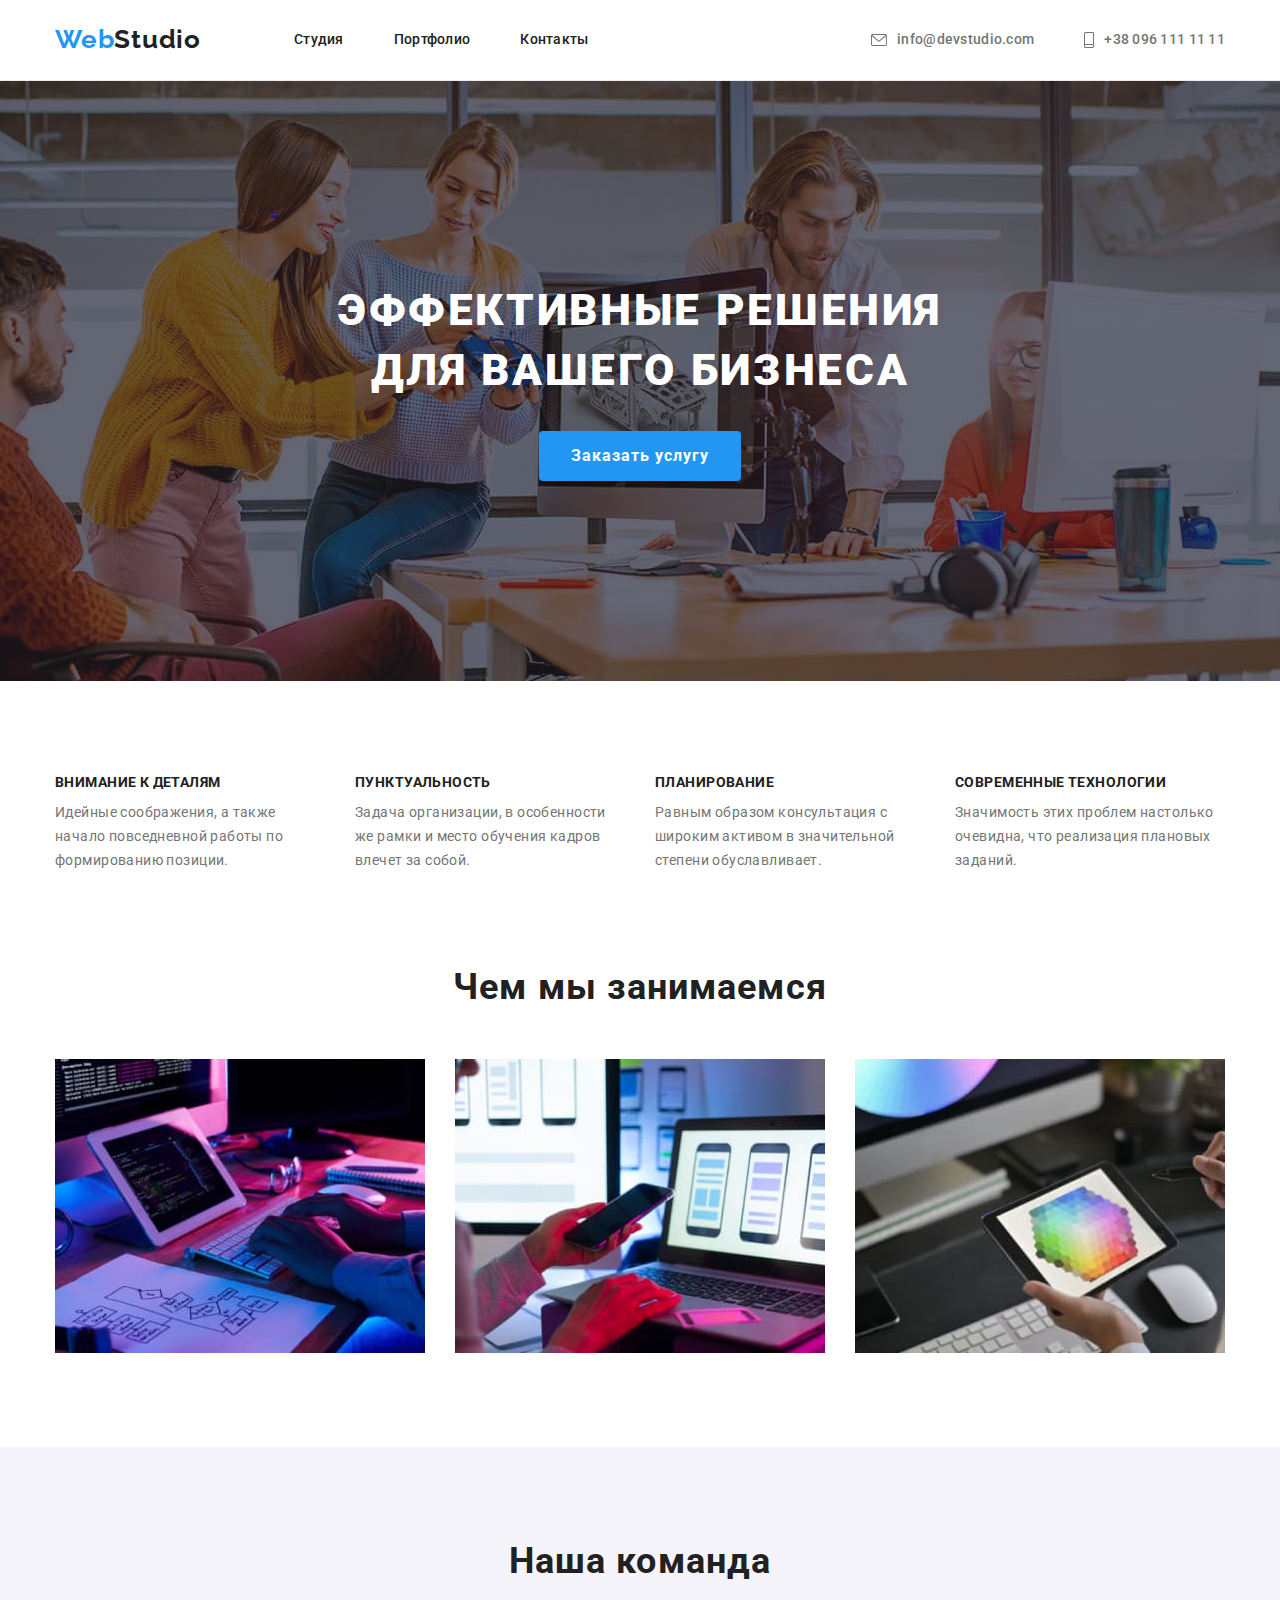
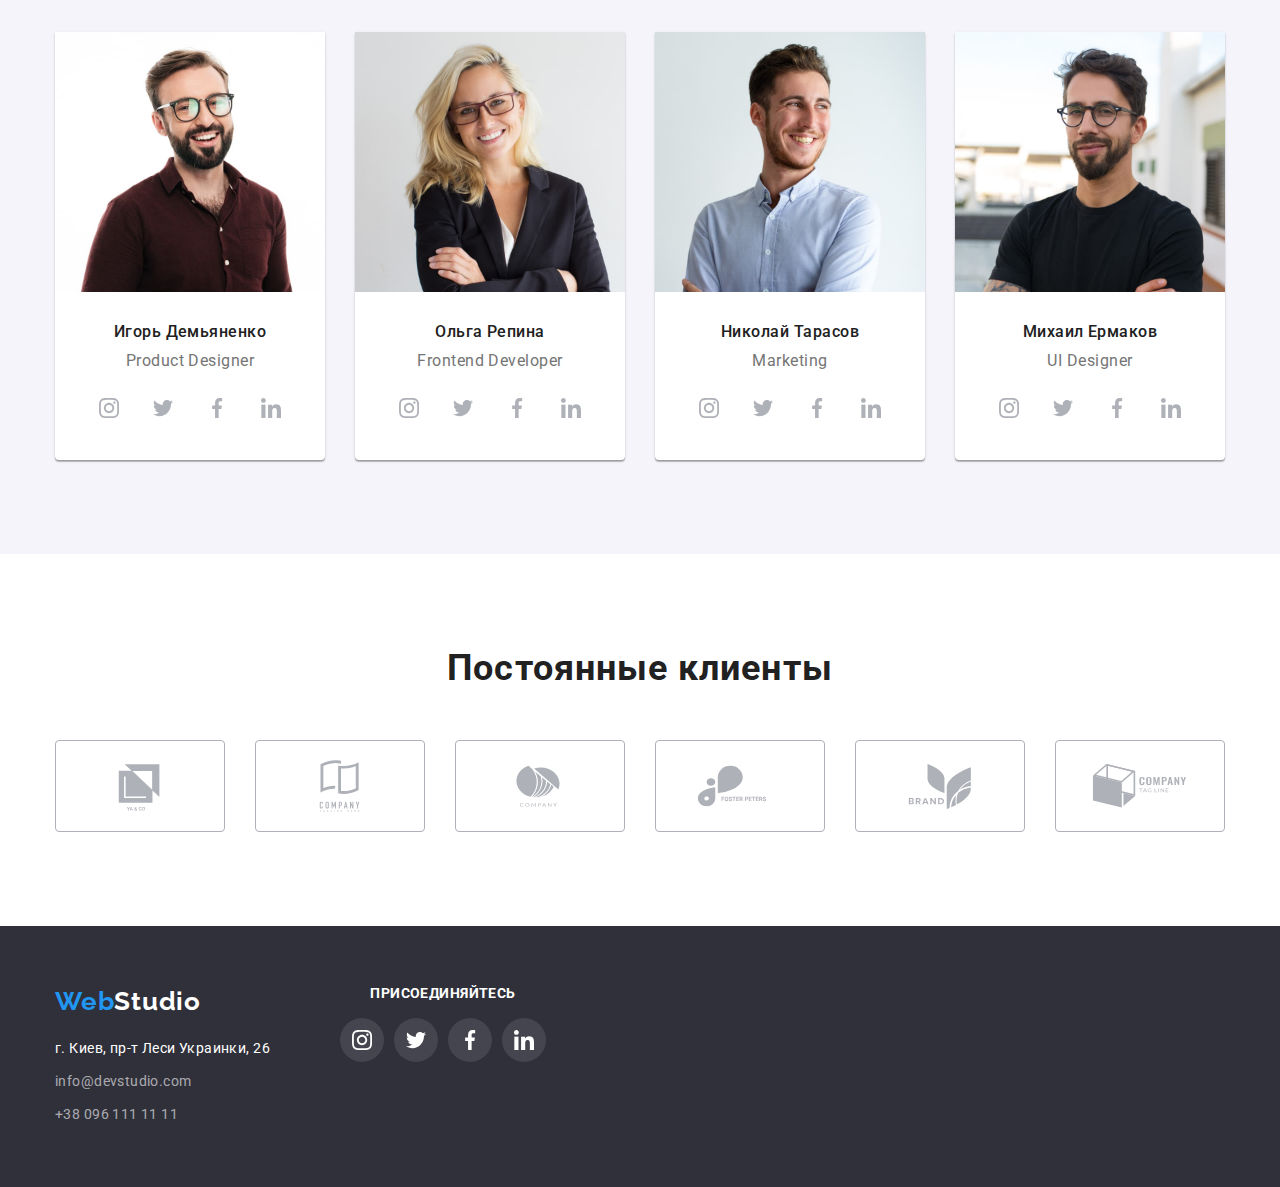
==== commit 77a4cd45: "готова ДЗ№4 без блоку *фішки компанії*" ====
--- a/index.html
+++ b/index.html
@@ -30,15 +30,17 @@
           </ul>
        </nav>
           <ul class="contacts list">
-            <li class="contacts-item"><a href="info@devstudio.com" class="contact">info@devstudio.com</a>
-            <svg class="phone-icon" width="16" height="12">
-              <use href="./images/symbol-defs.svg#icon-envelope-hover"></use>
-            </svg>
-            </li>
-            <li class="contacts-item"><a href="tel:+380961111111" class="contact">+38 096 111 11 11</a>
-            <svg class="email-icon" width="10" height="16">
-              <use href="./images/symbol-defs.svg#icon-Vector"></use>
-            </svg>
+            <li class="contacts-item"><a href="mailto:info@devstudio.com" class="contact">
+              <svg class="phone-icon" width="16" height="12">
+                <use href="./images/symbol-defs.svg#icon-envelope-hover"></use>
+              </svg>
+              info@devstudio.com</a>
+            </li>
+            <li class="contacts-item"><a href="tel:+380961111111" class="contact">
+              <svg class="email-icon" width="10" height="16">
+                <use href="./images/symbol-defs.svg#icon-Vector"></use>
+              </svg>
+              +38 096 111 11 11</a>
             </li>
           </ul>
     </div>
--- a/css/styles.css
+++ b/css/styles.css
@@ -123,7 +123,9 @@
   letter-spacing: 0.02em;
   color: var(--secondory-text-color);
   text-align: center;
+  align-items: center;
   padding: 32px 0px;
+  display: flex;
 }
 
 .contact:hover,
@@ -132,37 +134,35 @@
 }
 
 
-
-/*.email-icon,
+.email-icon,
 .phone-icon {
   margin-right: 10px;
-}
+  fill: #757575;
+}
+
   .contact:hover .email-icon,
   .contact:hover .phone-icon,
   .contact:focus .email-icon,
   .contact:focus .phone-icon {
     fill: var(--accent-color);
   }
-*/
-
-
 
 /* ------секція герой------ */
 
 .hero {
-  background-color: var(--footer-bg-color);
-padding: 200px 0;
+    background-color: var(--footer-bg-color);
+    padding: 200px 0;
     max-width: 1600px;
     min-height: 600px;
     margin-right: auto;
     margin-left: auto;
-background-image: linear-gradient(
-  rgba(47, 48, 58, 0.4), 
-  rgba(47, 48, 58, 0.4)), 
+    background-image: linear-gradient(
+    rgba(47, 48, 58, 0.4), 
+    rgba(47, 48, 58, 0.4)), 
   url(../images/hero-bg.jpg);
-background-repeat: no-repeat;
-background-position: center;
-background-size: cover;
+   background-repeat: no-repeat;
+   background-position: center;
+   background-size: cover;
 
 }
 
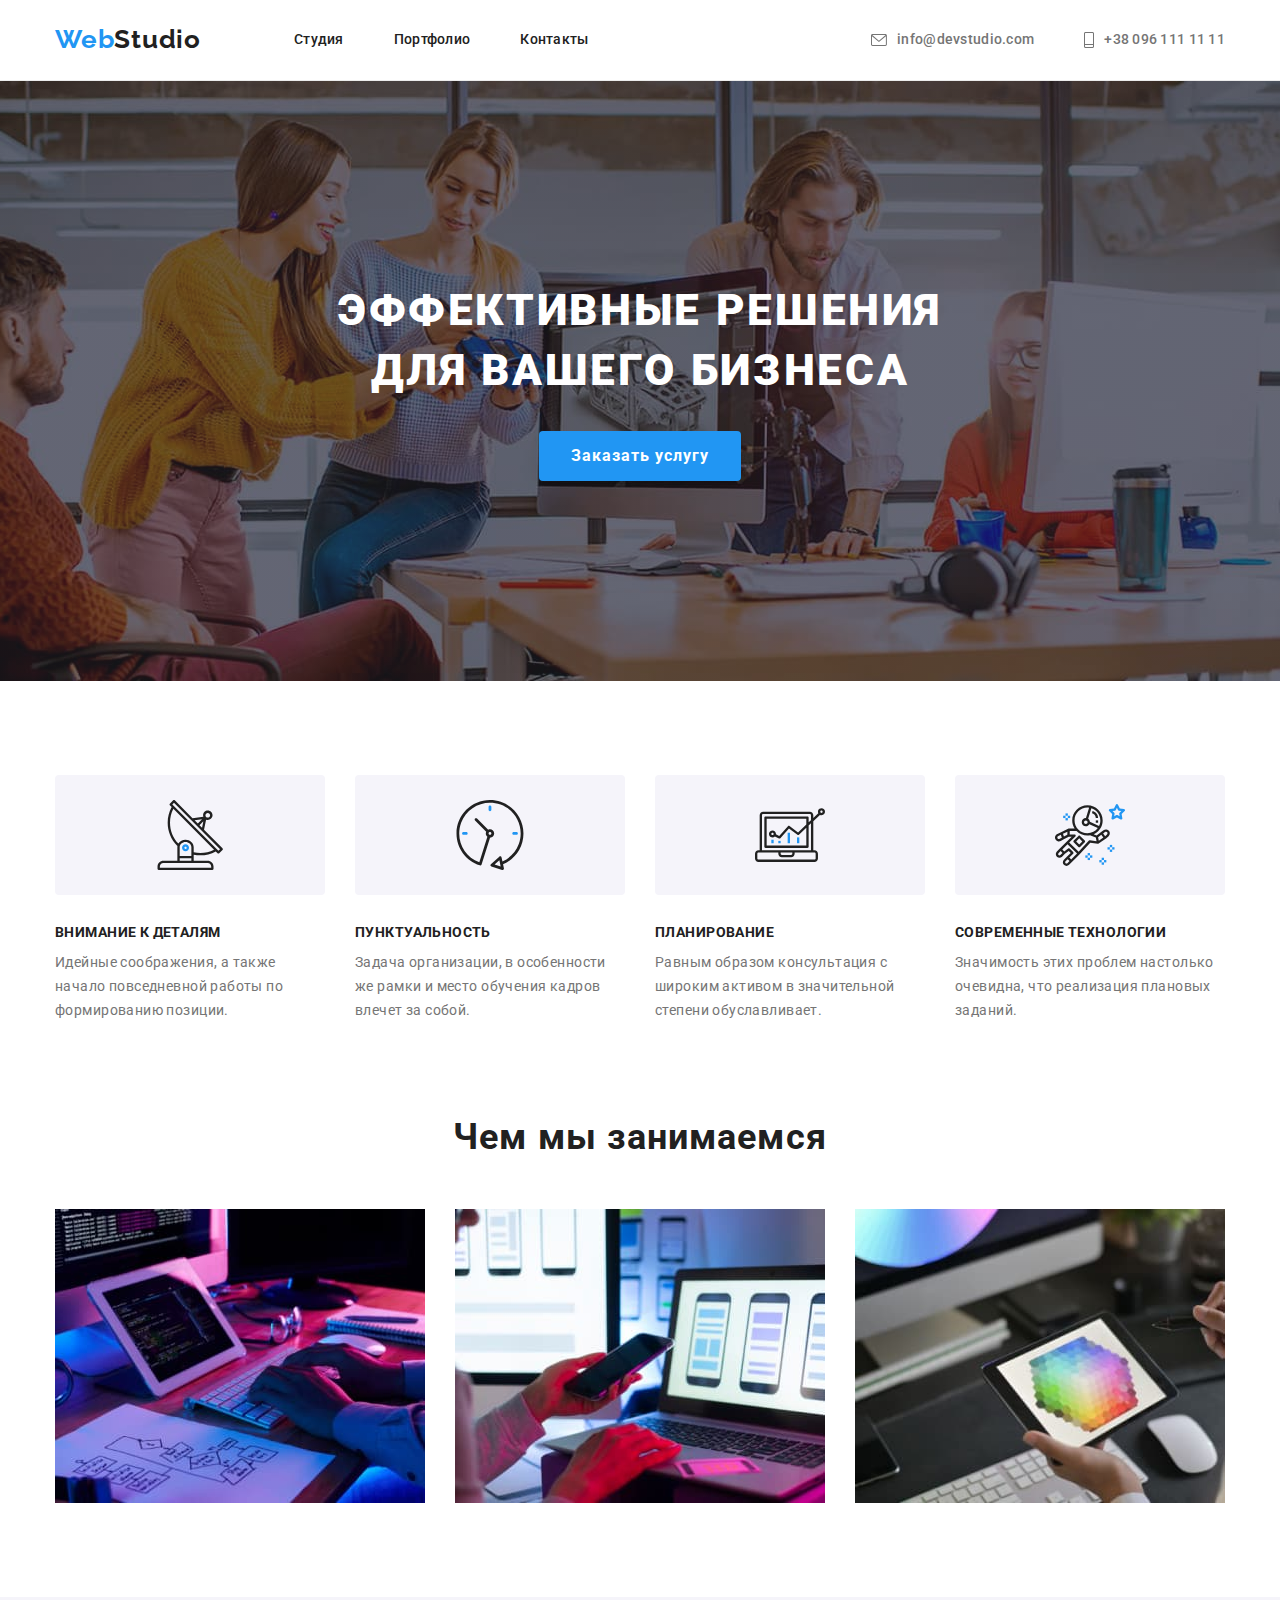
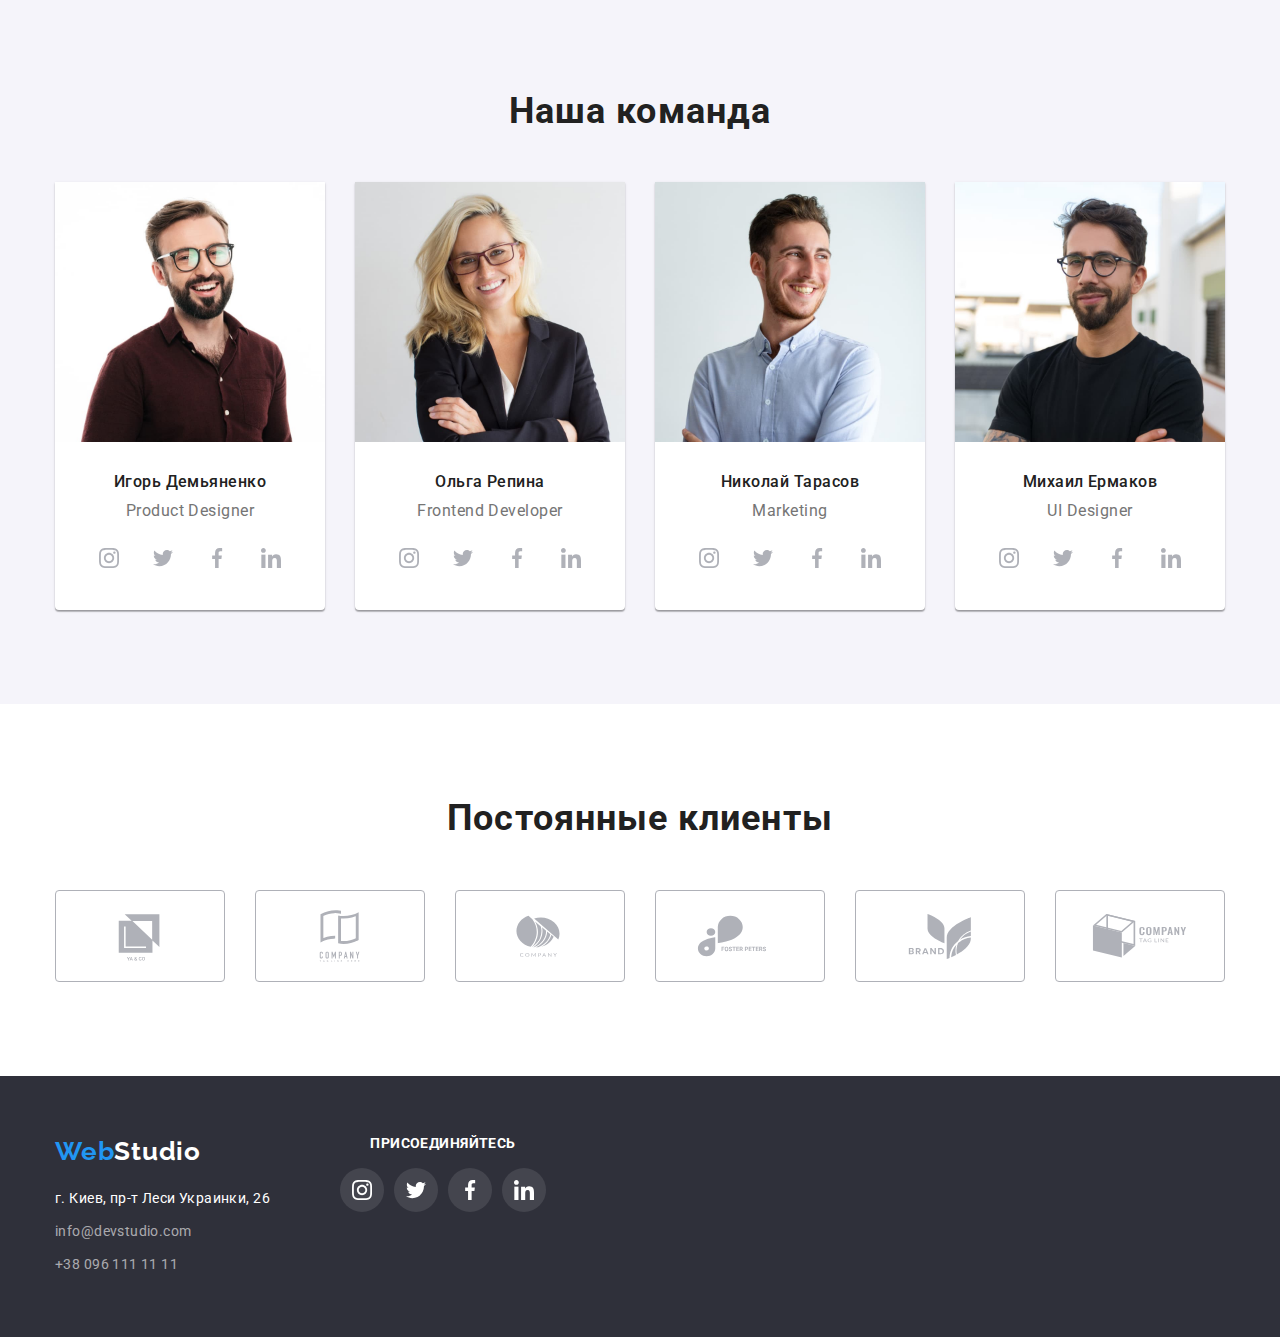
==== commit 6142233c: "Готова ДЗ№4 без секції портфоліо" ====
--- a/index.html
+++ b/index.html
@@ -60,18 +60,38 @@
        <h2 class="visually-hidden">Наши преимущества</h2>
        <ul class="feature-list list">
           <li class="item">
+            <div class="box-icon">
+              <svg class="item-icon">
+                <use href="./images/symbol-defs.svg#icon-Group"></use>
+              </svg>
+            </div>
            <h3 class="title">Внимание к деталям</h3>
             <p class="text">Идейные соображения, а также начало повседневной работы по формированию позиции.</p>
          </li>
          <li class="item">
+          <div class="box-icon">
+            <svg class="item-icon">
+              <use href="./images/symbol-defs.svg#icon-clock"></use>
+            </svg>
+          </div>
            <h3 class="title">Пунктуальность</h3>
             <p class="text">Задача организации, в особенности же рамки и место обучения кадров влечет за собой.</p>
          </li>
          <li class="item">
+          <div class="box-icon">
+            <svg class="item-icon">
+              <use href="./images/symbol-defs.svg#icon-diagram"></use>
+            </svg>
+          </div>
            <h3 class="title">Планирование</h3>
             <p class="text">Равным образом консультация с широким активом в значительной степени обуславливает.</p>
          </li>
          <li class="item">
+          <div class="box-icon">
+            <svg class="item-icon">
+              <use href="./images/symbol-defs.svg#icon-astronaut"></use>
+            </svg>
+          </div>
            <h3 class="title">Современные технологии</h3>
             <p class="text">Значимость этих проблем настолько очевидна, что реализация плановых заданий.</p>
          </li>
--- a/css/styles.css
+++ b/css/styles.css
@@ -204,6 +204,28 @@
 
 /* ------фішки компанії------ */
 
+
+.box-icon {
+  display: inline-flex;
+  justify-content: center;
+  align-items: center;
+  width: 270px;
+  height: 120px;
+  background-color: var(--secondary-bg-color);
+  background-repeat: no-repeat;
+  margin-bottom: 30px;
+  border-radius: 4px;
+}
+
+.item-icon {
+  width: 70px;
+  height: 70px;
+}
+
+.item {
+  width: 270px;
+}
+
 .visually-hidden {
   position: absolute;
   white-space: nowrap;
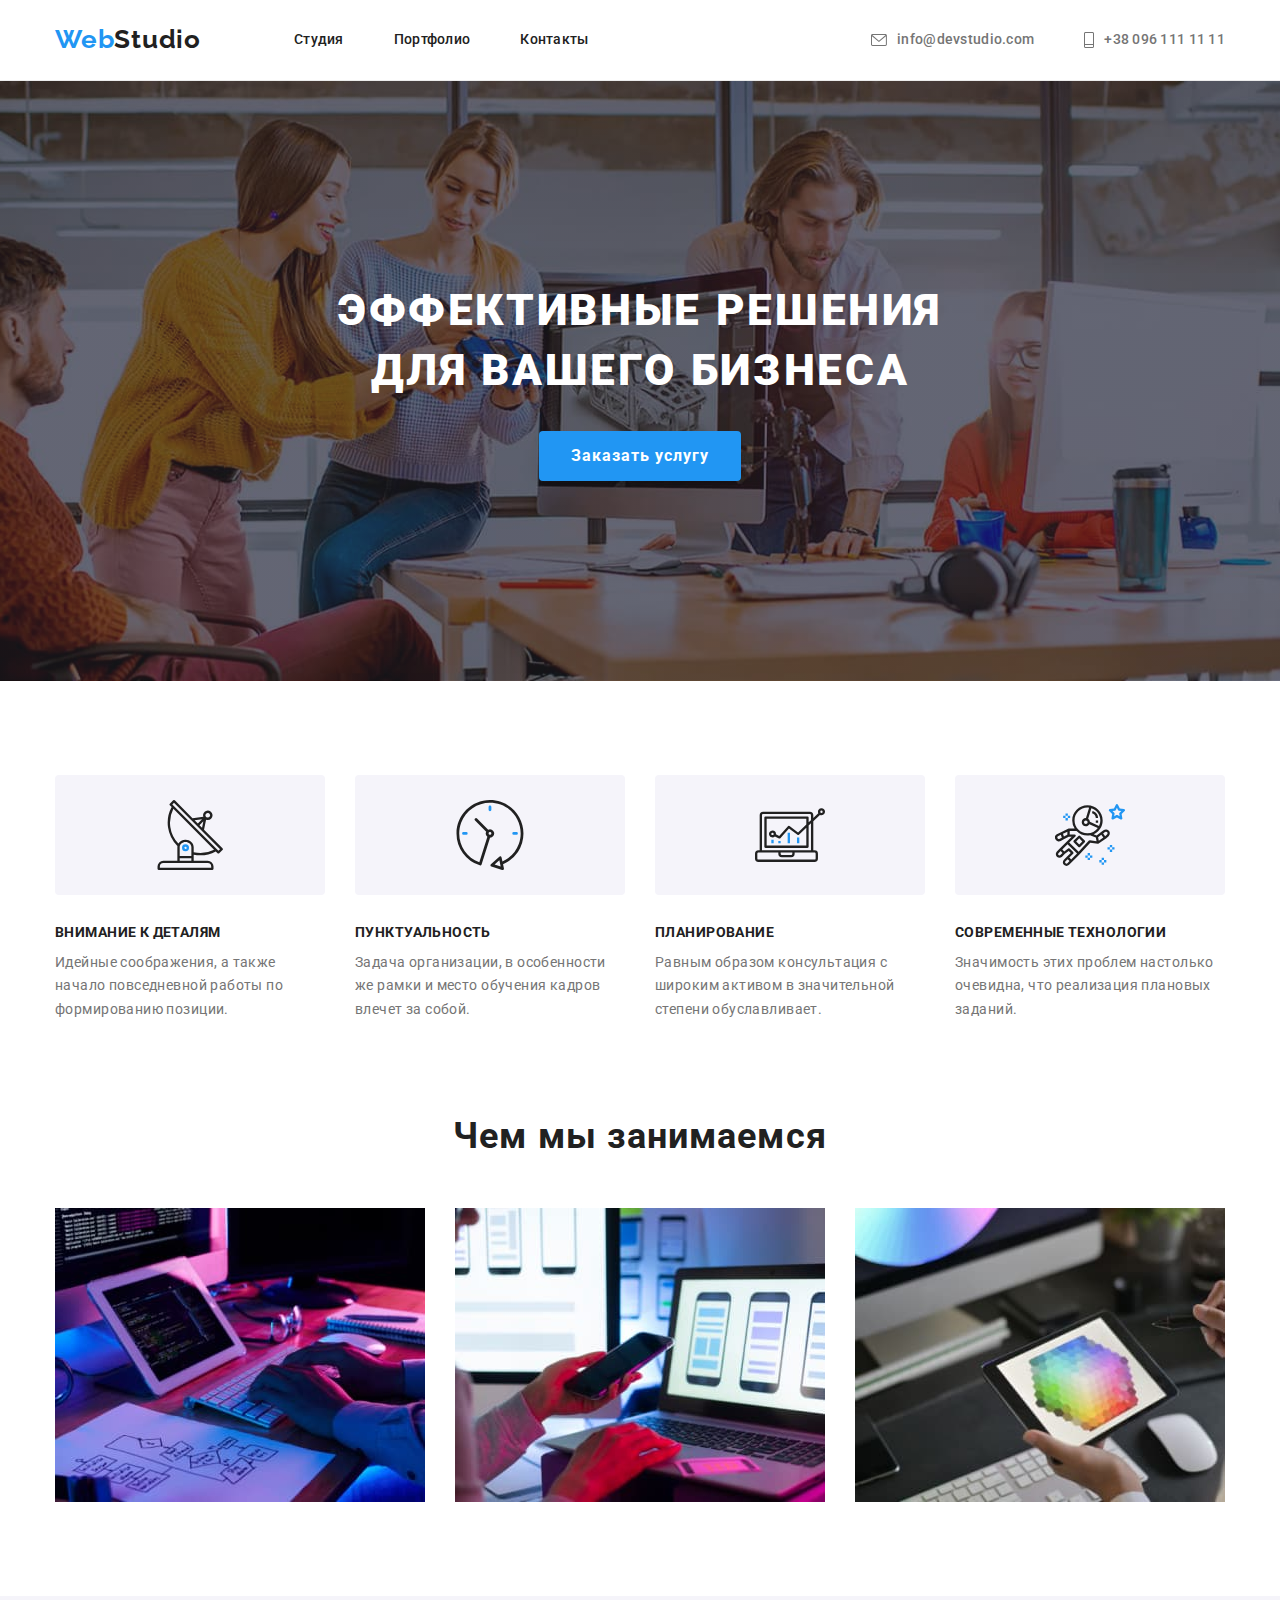
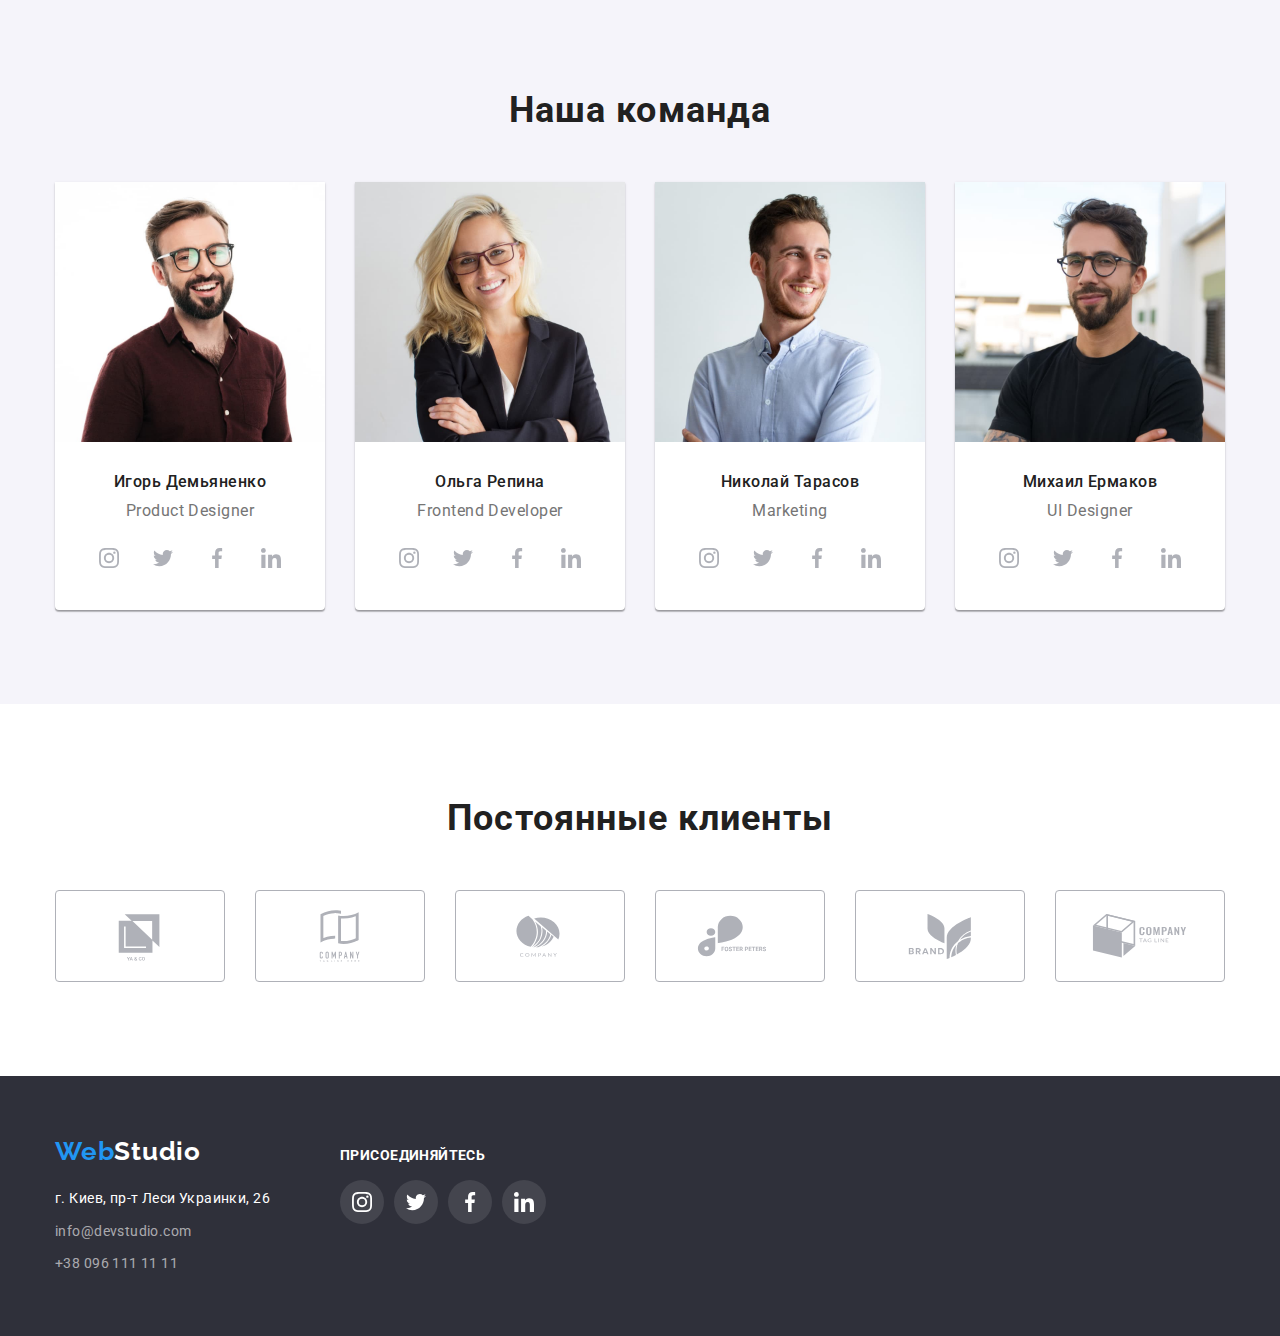
==== commit 29b074f1: "готова ДЗ№4" ====
--- a/index.html
+++ b/index.html
@@ -121,28 +121,28 @@
                 <p class="tagline">Product Designer</p>
                 <ul class="user-soc-list list">
                     <li class="user-soc-item">
-                    <a class="user-soc-link link">
+                    <a class="user-soc-link link" href="">
                       <svg class="user-soc-icon" width="20" height="20">
                         <use href="./images/symbol-defs.svg#icon-instagram"></use>
                       </svg>
                     </a>
                   </li>
                     <li class="user-soc-item">
-                    <a class="user-soc-link link">
+                    <a class="user-soc-link link" href="">
                       <svg class="user-soc-icon" width="20" height="20">
                         <use href="./images/symbol-defs.svg#icon-twitter"></use>
                       </svg>
                     </a>
                   </li>
                     <li class="user-soc-item">
-                    <a class="user-soc-link link">
+                    <a class="user-soc-link link" href="">
                       <svg class="user-soc-icon" width="20" height="20">
                         <use href="./images/symbol-defs.svg#icon-facebook"></use>
                       </svg>
                     </a>
                   </li>
                   <li class="user-soc-item">
-                    <a class="user-soc-link link">
+                    <a class="user-soc-link link" href="">
                       <svg class="user-soc-icon" width="20" height="20">
                         <use href="./images/symbol-defs.svg#icon-linkedin"></use>
                       </svg>
@@ -158,28 +158,28 @@
                 <p class="tagline">Frontend Developer</p>
                 <ul class="user-soc-list list">
                     <li class="user-soc-item">
-                    <a class="user-soc-link link">
+                    <a class="user-soc-link link" href="">
                       <svg class="user-soc-icon" width="20" height="20">
                         <use href="./images/symbol-defs.svg#icon-instagram"></use>
                       </svg>
                     </a>
                   </li>
                     <li class="user-soc-item">
-                    <a class="user-soc-link link">
+                    <a class="user-soc-link link" href="">
                       <svg class="user-soc-icon" width="20" height="20">
                         <use href="./images/symbol-defs.svg#icon-twitter"></use>
                       </svg>
                     </a>
                   </li>
                     <li class="user-soc-item">
-                    <a class="user-soc-link link">
+                    <a class="user-soc-link link" href="">
                       <svg class="user-soc-icon" width="20" height="20">
                         <use href="./images/symbol-defs.svg#icon-facebook"></use>
                       </svg>
                     </a>
                   </li>
                   <li class="user-soc-item">
-                    <a class="user-soc-link link">
+                    <a class="user-soc-link link" href="">
                       <svg class="user-soc-icon" width="20" height="20">
                         <use href="./images/symbol-defs.svg#icon-linkedin"></use>
                       </svg>
@@ -195,28 +195,28 @@
                 <p class="tagline">Marketing</p>
                 <ul class="user-soc-list list">
                     <li class="user-soc-item">
-                    <a class="user-soc-link link">
+                    <a class="user-soc-link link" href="">
                       <svg class="user-soc-icon" width="20" height="20">
                         <use href="./images/symbol-defs.svg#icon-instagram"></use>
                       </svg>
                     </a>
                   </li>
                     <li class="user-soc-item">
-                    <a class="user-soc-link link">
+                    <a class="user-soc-link link" href="">
                       <svg class="user-soc-icon" width="20" height="20">
                         <use href="./images/symbol-defs.svg#icon-twitter"></use>
                       </svg>
                     </a>
                   </li>
                     <li class="user-soc-item">
-                    <a class="user-soc-link link">
+                    <a class="user-soc-link link" href="">
                       <svg class="user-soc-icon" width="20" height="20">
                         <use href="./images/symbol-defs.svg#icon-facebook"></use>
                       </svg>
                     </a>
                   </li>
                   <li class="user-soc-item">
-                    <a class="user-soc-link link">
+                    <a class="user-soc-link link" href="">
                       <svg class="user-soc-icon" width="20" height="20">
                         <use href="./images/symbol-defs.svg#icon-linkedin"></use>
                       </svg>
@@ -232,28 +232,28 @@
                 <p class="tagline">UI Designer</p>
                 <ul class="user-soc-list list">
                     <li class="user-soc-item">
-                    <a class="user-soc-link link">
+                    <a class="user-soc-link link" href="">
                       <svg class="user-soc-icon" width="20" height="20">
                         <use href="./images/symbol-defs.svg#icon-instagram"></use>
                       </svg>
                     </a>
                   </li>
                      <li class="user-soc-item">
-                    <a class="user-soc-link link">
+                    <a class="user-soc-link link" href="">
                       <svg class="user-soc-icon" width="20" height="20">
                         <use href="./images/symbol-defs.svg#icon-twitter"></use>
                       </svg>
                     </a>
                   </li>
                     <li class="user-soc-item">
-                    <a class="user-soc-link link">
+                    <a class="user-soc-link link" href="">
                       <svg class="user-soc-icon" width="20" height="20">
                         <use href="./images/symbol-defs.svg#icon-facebook"></use>
                       </svg>
                     </a>
                   </li>
                   <li class="user-soc-item">
-                    <a class="user-soc-link link">
+                    <a class="user-soc-link link" href="">
                       <svg class="user-soc-icon" width="20" height="20">
                         <use href="./images/symbol-defs.svg#icon-linkedin"></use>
                       </svg>
@@ -333,28 +333,28 @@
         <h3 class="call">присоединяйтесь</h3>
         <ul class="user-soc-list list">
           <li class="futer-call-item">
-            <a class="futer-call-link link">
+            <a class="futer-call-link link" href="">
               <svg class="futer-call-icon" width="20" height="20">
                 <use href="./images/symbol-defs.svg#icon-instagram"></use>
               </svg>
             </a>
           </li>
           <li class="futer-call-item">
-            <a class="futer-call-link link">
+            <a class="futer-call-link link" href="">
               <svg class="futer-call-icon" width="20" height="20">
                 <use href="./images/symbol-defs.svg#icon-twitter"></use>
               </svg>
             </a>
           </li>
           <li class="futer-call-item">
-            <a class="futer-call-link link">
+            <a class="futer-call-link link" href="">
               <svg class="futer-call-icon" width="20" height="20">
                 <use href="./images/symbol-defs.svg#icon-facebook"></use>
               </svg>
             </a>
           </li>
           <li class="futer-call-item">
-            <a class="futer-call-link link">
+            <a class="futer-call-link link" href="">
               <svg class="futer-call-icon" width="20" height="20">
                 <use href="./images/symbol-defs.svg#icon-linkedin"></use>
               </svg>
--- a/css/styles.css
+++ b/css/styles.css
@@ -153,7 +153,6 @@
     background-color: var(--footer-bg-color);
     padding: 200px 0;
     max-width: 1600px;
-    min-height: 600px;
     margin-right: auto;
     margin-left: auto;
     background-image: linear-gradient(
@@ -401,13 +400,19 @@
   fill: #AFB1B8;
 }
 
-.user-soc-link:hover {
+.user-soc-link:hover,
+.user-soc-link:focus {
   background-color: var(--accent-color);
 }
 
 .user-soc-link:hover .user-soc-icon{
   fill: var(--primary-bg-color);
 }
+
+.user-soc-link:focus .user-soc-icon {
+  fill: var(--primary-bg-color);
+}
+
 
 
 /* --- постійні клієнти- --- */
@@ -474,6 +479,7 @@
   display: flex;
 }
 .footer{
+  align-items: baseline;
   display: flex;
 }
 
@@ -528,7 +534,6 @@
 font-size: 14px;
 line-height: 1.14;
 letter-spacing: 0.03em;
-text-align: center;
 text-transform: uppercase;
 color: var(--text-title-color);
 }
@@ -567,7 +572,8 @@
   fill: var(--primary-bg-color);
 }
 
-.futer-call-link:hover {
+.futer-call-link:hover,
+.futer-call-link:focus {
   background-color: var(--accent-color);
 }
 
@@ -614,7 +620,12 @@
 .button-primery:focus {
   color: var(--text-title-color);
   background-color: var(--accent-color);
-}
+  box-shadow: 0px 3px 1px rgba(0, 0, 0, 0.1),
+  0px 1px 2px rgba(0, 0, 0, 0.08),
+  0px 2px 2px rgba(0, 0, 0, 0.12);
+  border-radius: 4px;
+}
+
 
 /* ------Наши проекты------ */
 
@@ -643,6 +654,7 @@
 
 .project-item {
   background-color: var (--primary-bg-color);
+  cursor: pointer;
 }
 
 .projects-description {
@@ -667,6 +679,18 @@
   margin-top: 4px;
 }
 
+.project-hover {
+  display: block;
+}
+
+.project-hover:hover,
+.project-hover:focus {
+  box-shadow: 0px 1px 1px rgba(0, 0, 0, 0.12),
+  0px 4px 4px rgba(0, 0, 0, 0.06),
+  1px 4px 6px rgba(0, 0, 0, 0.16);
+}
+
+
 /* ------футер підтягує стилі з CSS index.html------ */
 
 
